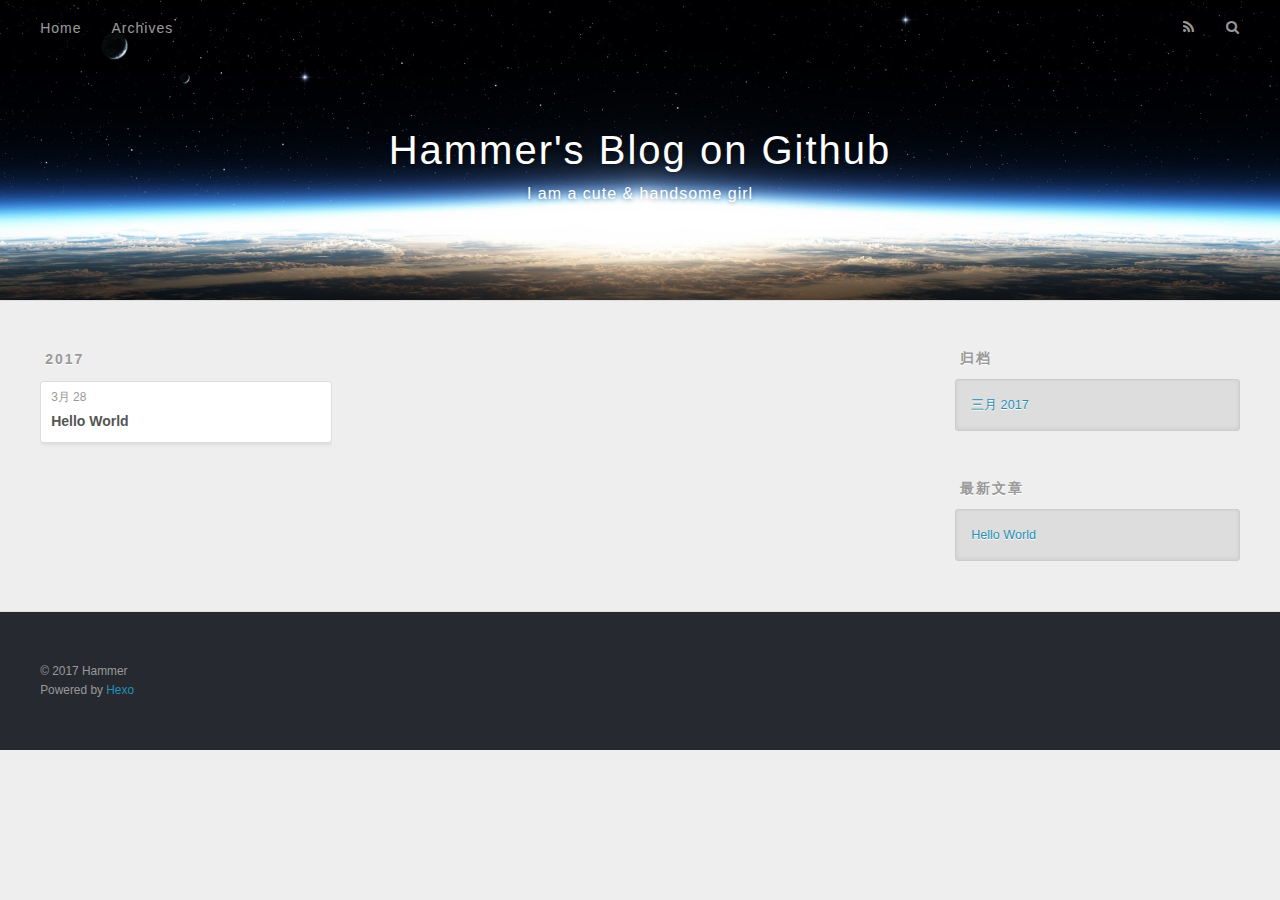
==== archives/index.html @ 6a3fb205 "Site updated: 2017-03-28 16:44:58" ====
<!DOCTYPE html>
<html>
<head>
  <meta charset="utf-8">
  
  <title>归档 | Hammer&#39;s Blog on Github</title>
  <meta name="viewport" content="width=device-width, initial-scale=1, maximum-scale=1">
  <meta property="og:type" content="website">
<meta property="og:title" content="Hammer's Blog on Github">
<meta property="og:url" content="http://yoursite.com/archives/index.html">
<meta property="og:site_name" content="Hammer's Blog on Github">
<meta name="twitter:card" content="summary">
<meta name="twitter:title" content="Hammer's Blog on Github">
  
    <link rel="alternate" href="/atom.xml" title="Hammer&#39;s Blog on Github" type="application/atom+xml">
  
  
    <link rel="icon" href="/favicon.png">
  
  
    <link href="//fonts.googleapis.com/css?family=Source+Code+Pro" rel="stylesheet" type="text/css">
  
  <link rel="stylesheet" href="/css/style.css">
  

</head>

<body>
  <div id="container">
    <div id="wrap">
      <header id="header">
  <div id="banner"></div>
  <div id="header-outer" class="outer">
    <div id="header-title" class="inner">
      <h1 id="logo-wrap">
        <a href="/" id="logo">Hammer&#39;s Blog on Github</a>
      </h1>
      
        <h2 id="subtitle-wrap">
          <a href="/" id="subtitle">I am a cute &amp; handsome girl</a>
        </h2>
      
    </div>
    <div id="header-inner" class="inner">
      <nav id="main-nav">
        <a id="main-nav-toggle" class="nav-icon"></a>
        
          <a class="main-nav-link" href="/">Home</a>
        
          <a class="main-nav-link" href="/archives">Archives</a>
        
      </nav>
      <nav id="sub-nav">
        
          <a id="nav-rss-link" class="nav-icon" href="/atom.xml" title="RSS Feed"></a>
        
        <a id="nav-search-btn" class="nav-icon" title="搜索"></a>
      </nav>
      <div id="search-form-wrap">
        <form action="//google.com/search" method="get" accept-charset="UTF-8" class="search-form"><input type="search" name="q" results="0" class="search-form-input" placeholder="Search"><button type="submit" class="search-form-submit">&#xF002;</button><input type="hidden" name="sitesearch" value="http://yoursite.com"></form>
      </div>
    </div>
  </div>
</header>
      <div class="outer">
        <section id="main">
  
  
    
    
      
      
      <section class="archives-wrap">
        <div class="archive-year-wrap">
          <a href="/archives/2017" class="archive-year">2017</a>
        </div>
        <div class="archives">
    
    <article class="archive-article archive-type-post">
  <div class="archive-article-inner">
    <header class="archive-article-header">
      <a href="/2017/03/28/hello-world/" class="archive-article-date">
  <time datetime="2017-03-28T08:26:00.281Z" itemprop="datePublished">3月 28</time>
</a>
      
  
    <h1 itemprop="name">
      <a class="archive-article-title" href="/2017/03/28/hello-world/">Hello World</a>
    </h1>
  

    </header>
  </div>
</article>
  
  
    </div></section>
  

</section>
        
          <aside id="sidebar">
  
    

  
    

  
    
  
    
  <div class="widget-wrap">
    <h3 class="widget-title">归档</h3>
    <div class="widget">
      <ul class="archive-list"><li class="archive-list-item"><a class="archive-list-link" href="/archives/2017/03/">三月 2017</a></li></ul>
    </div>
  </div>


  
    
  <div class="widget-wrap">
    <h3 class="widget-title">最新文章</h3>
    <div class="widget">
      <ul>
        
          <li>
            <a href="/2017/03/28/hello-world/">Hello World</a>
          </li>
        
      </ul>
    </div>
  </div>

  
</aside>
        
      </div>
      <footer id="footer">
  
  <div class="outer">
    <div id="footer-info" class="inner">
      &copy; 2017 Hammer<br>
      Powered by <a href="http://hexo.io/" target="_blank">Hexo</a>
    </div>
  </div>
</footer>
    </div>
    <nav id="mobile-nav">
  
    <a href="/" class="mobile-nav-link">Home</a>
  
    <a href="/archives" class="mobile-nav-link">Archives</a>
  
</nav>
    

<script src="//ajax.googleapis.com/ajax/libs/jquery/2.0.3/jquery.min.js"></script>


  <link rel="stylesheet" href="/fancybox/jquery.fancybox.css">
  <script src="/fancybox/jquery.fancybox.pack.js"></script>


<script src="/js/script.js"></script>

  </div>
</body>
</html>
---- css/style.css ----
body {
  width: 100%;
}
body:before,
body:after {
  content: "";
  display: table;
}
body:after {
  clear: both;
}
html,
body,
div,
span,
applet,
object,
iframe,
h1,
h2,
h3,
h4,
h5,
h6,
p,
blockquote,
pre,
a,
abbr,
acronym,
address,
big,
cite,
code,
del,
dfn,
em,
img,
ins,
kbd,
q,
s,
samp,
small,
strike,
strong,
sub,
sup,
tt,
var,
dl,
dt,
dd,
ol,
ul,
li,
fieldset,
form,
label,
legend,
table,
caption,
tbody,
tfoot,
thead,
tr,
th,
td {
  margin: 0;
  padding: 0;
  border: 0;
  outline: 0;
  font-weight: inherit;
  font-style: inherit;
  font-family: inherit;
  font-size: 100%;
  vertical-align: baseline;
}
body {
  line-height: 1;
  color: #000;
  background: #fff;
}
ol,
ul {
  list-style: none;
}
table {
  border-collapse: separate;
  border-spacing: 0;
  vertical-align: middle;
}
caption,
th,
td {
  text-align: left;
  font-weight: normal;
  vertical-align: middle;
}
a img {
  border: none;
}
input,
button {
  margin: 0;
  padding: 0;
}
input::-moz-focus-inner,
button::-moz-focus-inner {
  border: 0;
  padding: 0;
}
@font-face {
  font-family: FontAwesome;
  font-style: normal;
  font-weight: normal;
  src: url("fonts/fontawesome-webfont.eot?v=#4.0.3");
  src: url("fonts/fontawesome-webfont.eot?#iefix&v=#4.0.3") format("embedded-opentype"), url("fonts/fontawesome-webfont.woff?v=#4.0.3") format("woff"), url("fonts/fontawesome-webfont.ttf?v=#4.0.3") format("truetype"), url("fonts/fontawesome-webfont.svg#fontawesomeregular?v=#4.0.3") format("svg");
}
html,
body,
#container {
  height: 100%;
}
body {
  background: #eee;
  font: 14px "Helvetica Neue", Helvetica, Arial, sans-serif;
  -webkit-text-size-adjust: 100%;
}
.outer {
  max-width: 1220px;
  margin: 0 auto;
  padding: 0 20px;
}
.outer:before,
.outer:after {
  content: "";
  display: table;
}
.outer:after {
  clear: both;
}
.inner {
  display: inline;
  float: left;
  width: 98.33333333333333%;
  margin: 0 0.833333333333333%;
}
.left,
.alignleft {
  float: left;
}
.right,
.alignright {
  float: right;
}
.clear {
  clear: both;
}
#container {
  position: relative;
}
.mobile-nav-on {
  overflow: hidden;
}
#wrap {
  height: 100%;
  width: 100%;
  position: absolute;
  top: 0;
  left: 0;
  -webkit-transition: 0.2s ease-out;
  -moz-transition: 0.2s ease-out;
  -ms-transition: 0.2s ease-out;
  transition: 0.2s ease-out;
  z-index: 1;
  background: #eee;
}
.mobile-nav-on #wrap {
  left: 280px;
}
@media screen and (min-width: 768px) {
  #main {
    display: inline;
    float: left;
    width: 73.33333333333333%;
    margin: 0 0.833333333333333%;
  }
}
.article-date,
.article-category-link,
.archive-year,
.widget-title {
  text-decoration: none;
  text-transform: uppercase;
  letter-spacing: 2px;
  color: #999;
  margin-bottom: 1em;
  margin-left: 5px;
  line-height: 1em;
  text-shadow: 0 1px #fff;
  font-weight: bold;
}
.article-inner,
.archive-article-inner {
  background: #fff;
  -webkit-box-shadow: 1px 2px 3px #ddd;
  box-shadow: 1px 2px 3px #ddd;
  border: 1px solid #ddd;
  border-radius: 3px;
}
.article-entry h1,
.widget h1 {
  font-size: 2em;
}
.article-entry h2,
.widget h2 {
  font-size: 1.5em;
}
.article-entry h3,
.widget h3 {
  font-size: 1.3em;
}
.article-entry h4,
.widget h4 {
  font-size: 1.2em;
}
.article-entry h5,
.widget h5 {
  font-size: 1em;
}
.article-entry h6,
.widget h6 {
  font-size: 1em;
  color: #999;
}
.article-entry hr,
.widget hr {
  border: 1px dashed #ddd;
}
.article-entry strong,
.widget strong {
  font-weight: bold;
}
.article-entry em,
.widget em,
.article-entry cite,
.widget cite {
  font-style: italic;
}
.article-entry sup,
.widget sup,
.article-entry sub,
.widget sub {
  font-size: 0.75em;
  line-height: 0;
  position: relative;
  vertical-align: baseline;
}
.article-entry sup,
.widget sup {
  top: -0.5em;
}
.article-entry sub,
.widget sub {
  bottom: -0.2em;
}
.article-entry small,
.widget small {
  font-size: 0.85em;
}
.article-entry acronym,
.widget acronym,
.article-entry abbr,
.widget abbr {
  border-bottom: 1px dotted;
}
.article-entry ul,
.widget ul,
.article-entry ol,
.widget ol,
.article-entry dl,
.widget dl {
  margin: 0 20px;
  line-height: 1.6em;
}
.article-entry ul ul,
.widget ul ul,
.article-entry ol ul,
.widget ol ul,
.article-entry ul ol,
.widget ul ol,
.article-entry ol ol,
.widget ol ol {
  margin-top: 0;
  margin-bottom: 0;
}
.article-entry ul,
.widget ul {
  list-style: disc;
}
.article-entry ol,
.widget ol {
  list-style: decimal;
}
.article-entry dt,
.widget dt {
  font-weight: bold;
}
#header {
  height: 300px;
  position: relative;
  border-bottom: 1px solid #ddd;
}
#header:before,
#header:after {
  content: "";
  position: absolute;
  left: 0;
  right: 0;
  height: 40px;
}
#header:before {
  top: 0;
  background: -webkit-linear-gradient(rgba(0,0,0,0.2), transparent);
  background: -moz-linear-gradient(rgba(0,0,0,0.2), transparent);
  background: -ms-linear-gradient(rgba(0,0,0,0.2), transparent);
  background: linear-gradient(rgba(0,0,0,0.2), transparent);
}
#header:after {
  bottom: 0;
  background: -webkit-linear-gradient(transparent, rgba(0,0,0,0.2));
  background: -moz-linear-gradient(transparent, rgba(0,0,0,0.2));
  background: -ms-linear-gradient(transparent, rgba(0,0,0,0.2));
  background: linear-gradient(transparent, rgba(0,0,0,0.2));
}
#header-outer {
  height: 100%;
  position: relative;
}
#header-inner {
  position: relative;
  overflow: hidden;
}
#banner {
  position: absolute;
  top: 0;
  left: 0;
  width: 100%;
  height: 100%;
  background: url("images/banner.jpg") center #000;
  -webkit-background-size: cover;
  -moz-background-size: cover;
  background-size: cover;
  z-index: -1;
}
#header-title {
  text-align: center;
  height: 40px;
  position: absolute;
  top: 50%;
  left: 0;
  margin-top: -20px;
}
#logo,
#subtitle {
  text-decoration: none;
  color: #fff;
  font-weight: 300;
  text-shadow: 0 1px 4px rgba(0,0,0,0.3);
}
#logo {
  font-size: 40px;
  line-height: 40px;
  letter-spacing: 2px;
}
#subtitle {
  font-size: 16px;
  line-height: 16px;
  letter-spacing: 1px;
}
#subtitle-wrap {
  margin-top: 16px;
}
#main-nav {
  float: left;
  margin-left: -15px;
}
.nav-icon,
.main-nav-link {
  float: left;
  color: #fff;
  opacity: 0.6;
  text-decoration: none;
  text-shadow: 0 1px rgba(0,0,0,0.2);
  -webkit-transition: opacity 0.2s;
  -moz-transition: opacity 0.2s;
  -ms-transition: opacity 0.2s;
  transition: opacity 0.2s;
  display: block;
  padding: 20px 15px;
}
.nav-icon:hover,
.main-nav-link:hover {
  opacity: 1;
}
.nav-icon {
  font-family: FontAwesome;
  text-align: center;
  font-size: 14px;
  width: 14px;
  height: 14px;
  padding: 20px 15px;
  position: relative;
  cursor: pointer;
}
.main-nav-link {
  font-weight: 300;
  letter-spacing: 1px;
}
@media screen and (max-width: 479px) {
  .main-nav-link {
    display: none;
  }
}
#main-nav-toggle {
  display: none;
}
#main-nav-toggle:before {
  content: "\f0c9";
}
@media screen and (max-width: 479px) {
  #main-nav-toggle {
    display: block;
  }
}
#sub-nav {
  float: right;
  margin-right: -15px;
}
#nav-rss-link:before {
  content: "\f09e";
}
#nav-search-btn:before {
  content: "\f002";
}
#search-form-wrap {
  position: absolute;
  top: 15px;
  width: 150px;
  height: 30px;
  right: -150px;
  opacity: 0;
  -webkit-transition: 0.2s ease-out;
  -moz-transition: 0.2s ease-out;
  -ms-transition: 0.2s ease-out;
  transition: 0.2s ease-out;
}
#search-form-wrap.on {
  opacity: 1;
  right: 0;
}
@media screen and (max-width: 479px) {
  #search-form-wrap {
    width: 100%;
    right: -100%;
  }
}
.search-form {
  position: absolute;
  top: 0;
  left: 0;
  right: 0;
  background: #fff;
  padding: 5px 15px;
  border-radius: 15px;
  -webkit-box-shadow: 0 0 10px rgba(0,0,0,0.3);
  box-shadow: 0 0 10px rgba(0,0,0,0.3);
}
.search-form-input {
  border: none;
  background: none;
  color: #555;
  width: 100%;
  font: 13px "Helvetica Neue", Helvetica, Arial, sans-serif;
  outline: none;
}
.search-form-input::-webkit-search-results-decoration,
.search-form-input::-webkit-search-cancel-button {
  -webkit-appearance: none;
}
.search-form-submit {
  position: absolute;
  top: 50%;
  right: 10px;
  margin-top: -7px;
  font: 13px FontAwesome;
  border: none;
  background: none;
  color: #bbb;
  cursor: pointer;
}
.search-form-submit:hover,
.search-form-submit:focus {
  color: #777;
}
.article {
  margin: 50px 0;
}
.article-inner {
  overflow: hidden;
}
.article-meta:before,
.article-meta:after {
  content: "";
  display: table;
}
.article-meta:after {
  clear: both;
}
.article-date {
  float: left;
}
.article-category {
  float: left;
  line-height: 1em;
  color: #ccc;
  text-shadow: 0 1px #fff;
  margin-left: 8px;
}
.article-category:before {
  content: "\2022";
}
.article-category-link {
  margin: 0 12px 1em;
}
.article-header {
  padding: 20px 20px 0;
}
.article-title {
  text-decoration: none;
  font-size: 2em;
  font-weight: bold;
  color: #555;
  line-height: 1.1em;
  -webkit-transition: color 0.2s;
  -moz-transition: color 0.2s;
  -ms-transition: color 0.2s;
  transition: color 0.2s;
}
a.article-title:hover {
  color: #258fb8;
}
.article-entry {
  color: #555;
  padding: 0 20px;
}
.article-entry:before,
.article-entry:after {
  content: "";
  display: table;
}
.article-entry:after {
  clear: both;
}
.article-entry p,
.article-entry table {
  line-height: 1.6em;
  margin: 1.6em 0;
}
.article-entry h1,
.article-entry h2,
.article-entry h3,
.article-entry h4,
.article-entry h5,
.article-entry h6 {
  font-weight: bold;
}
.article-entry h1,
.article-entry h2,
.article-entry h3,
.article-entry h4,
.article-entry h5,
.article-entry h6 {
  line-height: 1.1em;
  margin: 1.1em 0;
}
.article-entry a {
  color: #258fb8;
  text-decoration: none;
}
.article-entry a:hover {
  text-decoration: underline;
}
.article-entry ul,
.article-entry ol,
.article-entry dl {
  margin-top: 1.6em;
  margin-bottom: 1.6em;
}
.article-entry img,
.article-entry video {
  max-width: 100%;
  height: auto;
  display: block;
  margin: auto;
}
.article-entry iframe {
  border: none;
}
.article-entry table {
  width: 100%;
  border-collapse: collapse;
  border-spacing: 0;
}
.article-entry th {
  font-weight: bold;
  border-bottom: 3px solid #ddd;
  padding-bottom: 0.5em;
}
.article-entry td {
  border-bottom: 1px solid #ddd;
  padding: 10px 0;
}
.article-entry blockquote {
  font-family: Georgia, "Times New Roman", serif;
  font-size: 1.4em;
  margin: 1.6em 20px;
  text-align: center;
}
.article-entry blockquote footer {
  font-size: 14px;
  margin: 1.6em 0;
  font-family: "Helvetica Neue", Helvetica, Arial, sans-serif;
}
.article-entry blockquote footer cite:before {
  content: "—";
  padding: 0 0.5em;
}
.article-entry .pullquote {
  text-align: left;
  width: 45%;
  margin: 0;
}
.article-entry .pullquote.left {
  margin-left: 0.5em;
  margin-right: 1em;
}
.article-entry .pullquote.right {
  margin-right: 0.5em;
  margin-left: 1em;
}
.article-entry .caption {
  color: #999;
  display: block;
  font-size: 0.9em;
  margin-top: 0.5em;
  position: relative;
  text-align: center;
}
.article-entry .video-container {
  position: relative;
  padding-top: 56.25%;
  height: 0;
  overflow: hidden;
}
.article-entry .video-container iframe,
.article-entry .video-container object,
.article-entry .video-container embed {
  position: absolute;
  top: 0;
  left: 0;
  width: 100%;
  height: 100%;
  margin-top: 0;
}
.article-more-link a {
  display: inline-block;
  line-height: 1em;
  padding: 6px 15px;
  border-radius: 15px;
  background: #eee;
  color: #999;
  text-shadow: 0 1px #fff;
  text-decoration: none;
}
.article-more-link a:hover {
  background: #258fb8;
  color: #fff;
  text-decoration: none;
  text-shadow: 0 1px #1e7293;
}
.article-footer {
  font-size: 0.85em;
  line-height: 1.6em;
  border-top: 1px solid #ddd;
  padding-top: 1.6em;
  margin: 0 20px 20px;
}
.article-footer:before,
.article-footer:after {
  content: "";
  display: table;
}
.article-footer:after {
  clear: both;
}
.article-footer a {
  color: #999;
  text-decoration: none;
}
.article-footer a:hover {
  color: #555;
}
.article-tag-list-item {
  float: left;
  margin-right: 10px;
}
.article-tag-list-link:before {
  content: "#";
}
.article-comment-link {
  float: right;
}
.article-comment-link:before {
  content: "\f075";
  font-family: FontAwesome;
  padding-right: 8px;
}
.article-share-link {
  cursor: pointer;
  float: right;
  margin-left: 20px;
}
.article-share-link:before {
  content: "\f064";
  font-family: FontAwesome;
  padding-right: 6px;
}
#article-nav {
  position: relative;
}
#article-nav:before,
#article-nav:after {
  content: "";
  display: table;
}
#article-nav:after {
  clear: both;
}
@media screen and (min-width: 768px) {
  #article-nav {
    margin: 50px 0;
  }
  #article-nav:before {
    width: 8px;
    height: 8px;
    position: absolute;
    top: 50%;
    left: 50%;
    margin-top: -4px;
    margin-left: -4px;
    content: "";
    border-radius: 50%;
    background: #ddd;
    -webkit-box-shadow: 0 1px 2px #fff;
    box-shadow: 0 1px 2px #fff;
  }
}
.article-nav-link-wrap {
  text-decoration: none;
  text-shadow: 0 1px #fff;
  color: #999;
  -webkit-box-sizing: border-box;
  -moz-box-sizing: border-box;
  box-sizing: border-box;
  margin-top: 50px;
  text-align: center;
  display: block;
}
.article-nav-link-wrap:hover {
  color: #555;
}
@media screen and (min-width: 768px) {
  .article-nav-link-wrap {
    width: 50%;
    margin-top: 0;
  }
}
@media screen and (min-width: 768px) {
  #article-nav-newer {
    float: left;
    text-align: right;
    padding-right: 20px;
  }
}
@media screen and (min-width: 768px) {
  #article-nav-older {
    float: right;
    text-align: left;
    padding-left: 20px;
  }
}
.article-nav-caption {
  text-transform: uppercase;
  letter-spacing: 2px;
  color: #ddd;
  line-height: 1em;
  font-weight: bold;
}
#article-nav-newer .article-nav-caption {
  margin-right: -2px;
}
.article-nav-title {
  font-size: 0.85em;
  line-height: 1.6em;
  margin-top: 0.5em;
}
.article-share-box {
  position: absolute;
  display: none;
  background: #fff;
  -webkit-box-shadow: 1px 2px 10px rgba(0,0,0,0.2);
  box-shadow: 1px 2px 10px rgba(0,0,0,0.2);
  border-radius: 3px;
  margin-left: -145px;
  overflow: hidden;
  z-index: 1;
}
.article-share-box.on {
  display: block;
}
.article-share-input {
  width: 100%;
  background: none;
  -webkit-box-sizing: border-box;
  -moz-box-sizing: border-box;
  box-sizing: border-box;
  font: 14px "Helvetica Neue", Helvetica, Arial, sans-serif;
  padding: 0 15px;
  color: #555;
  outline: none;
  border: 1px solid #ddd;
  border-radius: 3px 3px 0 0;
  height: 36px;
  line-height: 36px;
}
.article-share-links {
  background: #eee;
}
.article-share-links:before,
.article-share-links:after {
  content: "";
  display: table;
}
.article-share-links:after {
  clear: both;
}
.article-share-twitter,
.article-share-facebook,
.article-share-pinterest,
.article-share-google {
  width: 50px;
  height: 36px;
  display: block;
  float: left;
  position: relative;
  color: #999;
  text-shadow: 0 1px #fff;
}
.article-share-twitter:before,
.article-share-facebook:before,
.article-share-pinterest:before,
.article-share-google:before {
  font-size: 20px;
  font-family: FontAwesome;
  width: 20px;
  height: 20px;
  position: absolute;
  top: 50%;
  left: 50%;
  margin-top: -10px;
  margin-left: -10px;
  text-align: center;
}
.article-share-twitter:hover,
.article-share-facebook:hover,
.article-share-pinterest:hover,
.article-share-google:hover {
  color: #fff;
}
.article-share-twitter:before {
  content: "\f099";
}
.article-share-twitter:hover {
  background: #00aced;
  text-shadow: 0 1px #008abe;
}
.article-share-facebook:before {
  content: "\f09a";
}
.article-share-facebook:hover {
  background: #3b5998;
  text-shadow: 0 1px #2f477a;
}
.article-share-pinterest:before {
  content: "\f0d2";
}
.article-share-pinterest:hover {
  background: #cb2027;
  text-shadow: 0 1px #a21a1f;
}
.article-share-google:before {
  content: "\f0d5";
}
.article-share-google:hover {
  background: #dd4b39;
  text-shadow: 0 1px #be3221;
}
.article-gallery {
  background: #000;
  position: relative;
}
.article-gallery-photos {
  position: relative;
  overflow: hidden;
}
.article-gallery-img {
  display: none;
  max-width: 100%;
}
.article-gallery-img:first-child {
  display: block;
}
.article-gallery-img.loaded {
  position: absolute;
  display: block;
}
.article-gallery-img img {
  display: block;
  max-width: 100%;
  margin: 0 auto;
}
#comments {
  background: #fff;
  -webkit-box-shadow: 1px 2px 3px #ddd;
  box-shadow: 1px 2px 3px #ddd;
  padding: 20px;
  border: 1px solid #ddd;
  border-radius: 3px;
  margin: 50px 0;
}
#comments a {
  color: #258fb8;
}
.archives-wrap {
  margin: 50px 0;
}
.archives:before,
.archives:after {
  content: "";
  display: table;
}
.archives:after {
  clear: both;
}
.archive-year-wrap {
  margin-bottom: 1em;
}
.archives {
  -webkit-column-gap: 10px;
  -moz-column-gap: 10px;
  column-gap: 10px;
}
@media screen and (min-width: 480px) and (max-width: 767px) {
  .archives {
    -webkit-column-count: 2;
    -moz-column-count: 2;
    column-count: 2;
  }
}
@media screen and (min-width: 768px) {
  .archives {
    -webkit-column-count: 3;
    -moz-column-count: 3;
    column-count: 3;
  }
}
.archive-article {
  -webkit-column-break-inside: avoid;
  page-break-inside: avoid;
  overflow: hidden;
  break-inside: avoid-column;
}
.archive-article-inner {
  padding: 10px;
  margin-bottom: 15px;
}
.archive-article-title {
  text-decoration: none;
  font-weight: bold;
  color: #555;
  -webkit-transition: color 0.2s;
  -moz-transition: color 0.2s;
  -ms-transition: color 0.2s;
  transition: color 0.2s;
  line-height: 1.6em;
}
.archive-article-title:hover {
  color: #258fb8;
}
.archive-article-footer {
  margin-top: 1em;
}
.archive-article-date {
  color: #999;
  text-decoration: none;
  font-size: 0.85em;
  line-height: 1em;
  margin-bottom: 0.5em;
  display: block;
}
#page-nav {
  margin: 50px auto;
  background: #fff;
  -webkit-box-shadow: 1px 2px 3px #ddd;
  box-shadow: 1px 2px 3px #ddd;
  border: 1px solid #ddd;
  border-radius: 3px;
  text-align: center;
  color: #999;
  overflow: hidden;
}
#page-nav:before,
#page-nav:after {
  content: "";
  display: table;
}
#page-nav:after {
  clear: both;
}
#page-nav a,
#page-nav span {
  padding: 10px 20px;
  line-height: 1;
  height: 2ex;
}
#page-nav a {
  color: #999;
  text-decoration: none;
}
#page-nav a:hover {
  background: #999;
  color: #fff;
}
#page-nav .prev {
  float: left;
}
#page-nav .next {
  float: right;
}
#page-nav .page-number {
  display: inline-block;
}
@media screen and (max-width: 479px) {
  #page-nav .page-number {
    display: none;
  }
}
#page-nav .current {
  color: #555;
  font-weight: bold;
}
#page-nav .space {
  color: #ddd;
}
#footer {
  background: #262a30;
  padding: 50px 0;
  border-top: 1px solid #ddd;
  color: #999;
}
#footer a {
  color: #258fb8;
  text-decoration: none;
}
#footer a:hover {
  text-decoration: underline;
}
#footer-info {
  line-height: 1.6em;
  font-size: 0.85em;
}
.article-entry pre,
.article-entry .highlight {
  background: #2d2d2d;
  margin: 0 -20px;
  padding: 15px 20px;
  border-style: solid;
  border-color: #ddd;
  border-width: 1px 0;
  overflow: auto;
  color: #ccc;
  line-height: 22.400000000000002px;
}
.article-entry .highlight .gutter pre,
.article-entry .gist .gist-file .gist-data .line-numbers {
  color: #666;
  font-size: 0.85em;
}
.article-entry pre,
.article-entry code {
  font-family: "Source Code Pro", Consolas, Monaco, Menlo, Consolas, monospace;
}
.article-entry code {
  background: #eee;
  text-shadow: 0 1px #fff;
  padding: 0 0.3em;
}
.article-entry pre code {
  background: none;
  text-shadow: none;
  padding: 0;
}
.article-entry .highlight pre {
  border: none;
  margin: 0;
  padding: 0;
}
.article-entry .highlight table {
  margin: 0;
  width: auto;
}
.article-entry .highlight td {
  border: none;
  padding: 0;
}
.article-entry .highlight figcaption {
  font-size: 0.85em;
  color: #999;
  line-height: 1em;
  margin-bottom: 1em;
}
.article-entry .highlight figcaption:before,
.article-entry .highlight figcaption:after {
  content: "";
  display: table;
}
.article-entry .highlight figcaption:after {
  clear: both;
}
.article-entry .highlight figcaption a {
  float: right;
}
.article-entry .highlight .gutter pre {
  text-align: right;
  padding-right: 20px;
}
.article-entry .highlight .line {
  height: 22.400000000000002px;
}
.article-entry .highlight .line.marked {
  background: #515151;
}
.article-entry .gist {
  margin: 0 -20px;
  border-style: solid;
  border-color: #ddd;
  border-width: 1px 0;
  background: #2d2d2d;
  padding: 15px 20px 15px 0;
}
.article-entry .gist .gist-file {
  border: none;
  font-family: "Source Code Pro", Consolas, Monaco, Menlo, Consolas, monospace;
  margin: 0;
}
.article-entry .gist .gist-file .gist-data {
  background: none;
  border: none;
}
.article-entry .gist .gist-file .gist-data .line-numbers {
  background: none;
  border: none;
  padding: 0 20px 0 0;
}
.article-entry .gist .gist-file .gist-data .line-data {
  padding: 0 !important;
}
.article-entry .gist .gist-file .highlight {
  margin: 0;
  padding: 0;
  border: none;
}
.article-entry .gist .gist-file .gist-meta {
  background: #2d2d2d;
  color: #999;
  font: 0.85em "Helvetica Neue", Helvetica, Arial, sans-serif;
  text-shadow: 0 0;
  padding: 0;
  margin-top: 1em;
  margin-left: 20px;
}
.article-entry .gist .gist-file .gist-meta a {
  color: #258fb8;
  font-weight: normal;
}
.article-entry .gist .gist-file .gist-meta a:hover {
  text-decoration: underline;
}
pre .comment,
pre .title {
  color: #999;
}
pre .variable,
pre .attribute,
pre .tag,
pre .regexp,
pre .ruby .constant,
pre .xml .tag .title,
pre .xml .pi,
pre .xml .doctype,
pre .html .doctype,
pre .css .id,
pre .css .class,
pre .css .pseudo {
  color: #f2777a;
}
pre .number,
pre .preprocessor,
pre .built_in,
pre .literal,
pre .params,
pre .constant {
  color: #f99157;
}
pre .class,
pre .ruby .class .title,
pre .css .rules .attribute {
  color: #9c9;
}
pre .string,
pre .value,
pre .inheritance,
pre .header,
pre .ruby .symbol,
pre .xml .cdata {
  color: #9c9;
}
pre .css .hexcolor {
  color: #6cc;
}
pre .function,
pre .python .decorator,
pre .python .title,
pre .ruby .function .title,
pre .ruby .title .keyword,
pre .perl .sub,
pre .javascript .title,
pre .coffeescript .title {
  color: #69c;
}
pre .keyword,
pre .javascript .function {
  color: #c9c;
}
@media screen and (max-width: 479px) {
  #mobile-nav {
    position: absolute;
    top: 0;
    left: 0;
    width: 280px;
    height: 100%;
    background: #191919;
    border-right: 1px solid #fff;
  }
}
@media screen and (max-width: 479px) {
  .mobile-nav-link {
    display: block;
    color: #999;
    text-decoration: none;
    padding: 15px 20px;
    font-weight: bold;
  }
  .mobile-nav-link:hover {
    color: #fff;
  }
}
@media screen and (min-width: 768px) {
  #sidebar {
    display: inline;
    float: left;
    width: 23.333333333333332%;
    margin: 0 0.833333333333333%;
  }
}
.widget-wrap {
  margin: 50px 0;
}
.widget {
  color: #777;
  text-shadow: 0 1px #fff;
  background: #ddd;
  -webkit-box-shadow: 0 -1px 4px #ccc inset;
  box-shadow: 0 -1px 4px #ccc inset;
  border: 1px solid #ccc;
  padding: 15px;
  border-radius: 3px;
}
.widget a {
  color: #258fb8;
  text-decoration: none;
}
.widget a:hover {
  text-decoration: underline;
}
.widget ul ul,
.widget ol ul,
.widget dl ul,
.widget ul ol,
.widget ol ol,
.widget dl ol,
.widget ul dl,
.widget ol dl,
.widget dl dl {
  margin-left: 15px;
  list-style: disc;
}
.widget {
  line-height: 1.6em;
  word-wrap: break-word;
  font-size: 0.9em;
}
.widget ul,
.widget ol {
  list-style: none;
  margin: 0;
}
.widget ul ul,
.widget ol ul,
.widget ul ol,
.widget ol ol {
  margin: 0 20px;
}
.widget ul ul,
.widget ol ul {
  list-style: disc;
}
.widget ul ol,
.widget ol ol {
  list-style: decimal;
}
.category-list-count,
.tag-list-count,
.archive-list-count {
  padding-left: 5px;
  color: #999;
  font-size: 0.85em;
}
.category-list-count:before,
.tag-list-count:before,
.archive-list-count:before {
  content: "(";
}
.category-list-count:after,
.tag-list-count:after,
.archive-list-count:after {
  content: ")";
}
.tagcloud a {
  margin-right: 5px;
  display: inline-block;
}
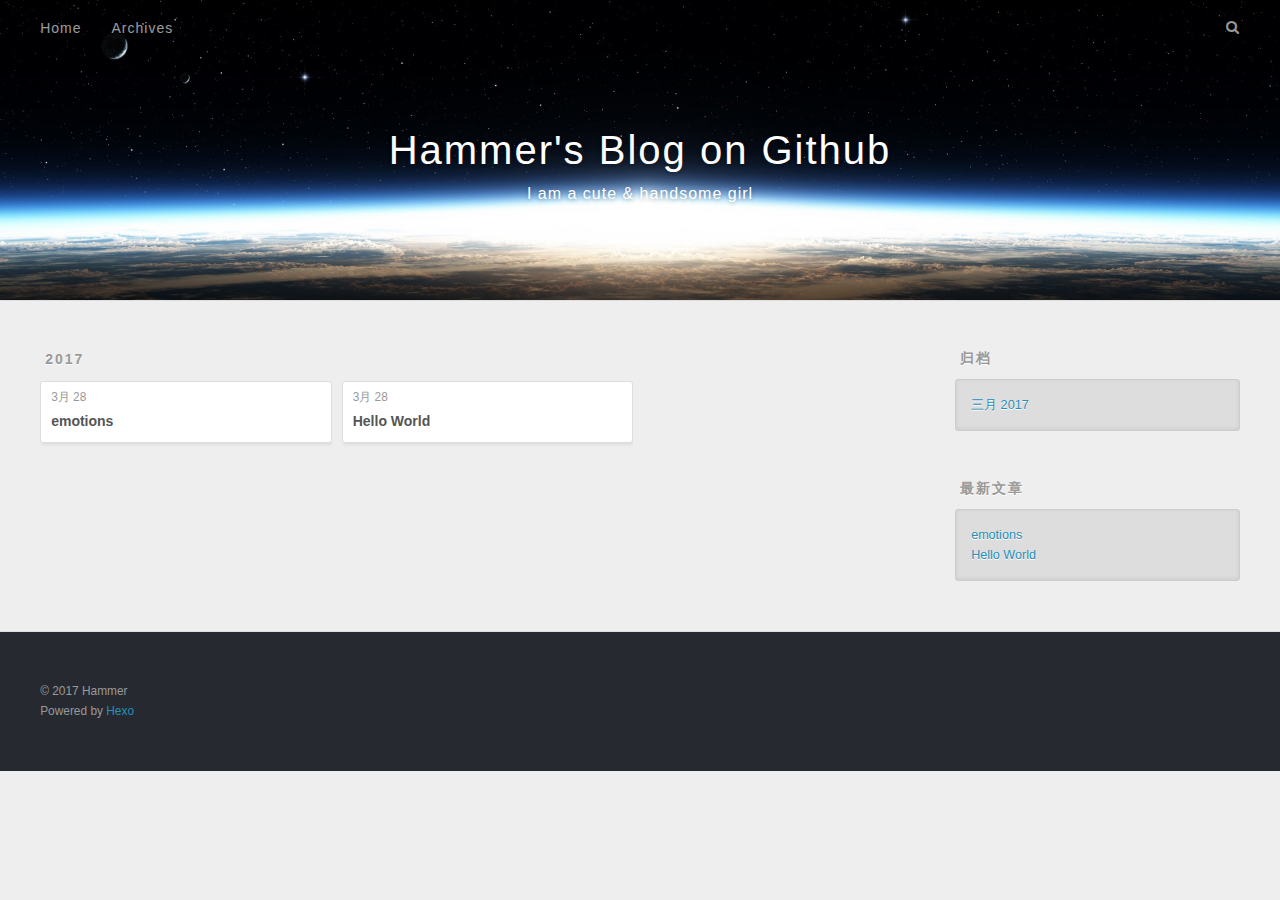
==== commit b2246bcf: "Site updated: 2017-03-30 11:23:09" ====
--- a/archives/index.html
+++ b/archives/index.html
@@ -11,8 +11,6 @@
 <meta property="og:site_name" content="Hammer's Blog on Github">
 <meta name="twitter:card" content="summary">
 <meta name="twitter:title" content="Hammer's Blog on Github">
-  
-    <link rel="alternate" href="/atom.xml" title="Hammer&#39;s Blog on Github" type="application/atom+xml">
   
   
     <link rel="icon" href="/favicon.png">
@@ -52,8 +50,6 @@
       </nav>
       <nav id="sub-nav">
         
-          <a id="nav-rss-link" class="nav-icon" href="/atom.xml" title="RSS Feed"></a>
-        
         <a id="nav-search-btn" class="nav-icon" title="搜索"></a>
       </nav>
       <div id="search-form-wrap">
@@ -75,6 +71,25 @@
           <a href="/archives/2017" class="archive-year">2017</a>
         </div>
         <div class="archives">
+    
+    <article class="archive-article archive-type-post">
+  <div class="archive-article-inner">
+    <header class="archive-article-header">
+      <a href="/2017/03/28/emotions/" class="archive-article-date">
+  <time datetime="2017-03-28T08:47:50.000Z" itemprop="datePublished">3月 28</time>
+</a>
+      
+  
+    <h1 itemprop="name">
+      <a class="archive-article-title" href="/2017/03/28/emotions/">emotions</a>
+    </h1>
+  
+
+    </header>
+  </div>
+</article>
+  
+    
     
     <article class="archive-article archive-type-post">
   <div class="archive-article-inner">
@@ -126,6 +141,10 @@
       <ul>
         
           <li>
+            <a href="/2017/03/28/emotions/">emotions</a>
+          </li>
+        
+          <li>
             <a href="/2017/03/28/hello-world/">Hello World</a>
           </li>
         
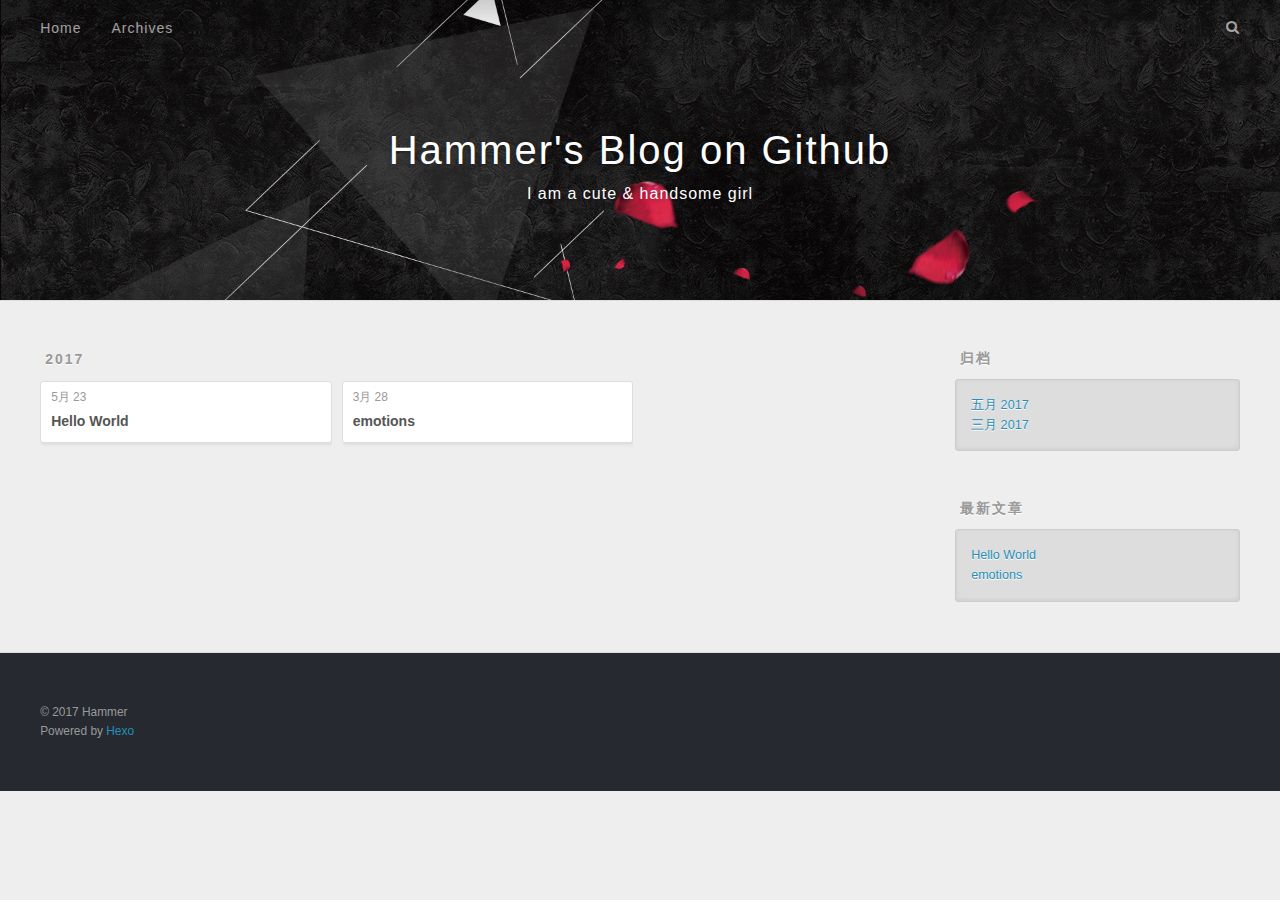
==== commit 21eaceb1: "Site updated: 2017-05-23 15:53:29" ====
--- a/archives/index.html
+++ b/archives/index.html
@@ -6,11 +6,11 @@
   <title>归档 | Hammer&#39;s Blog on Github</title>
   <meta name="viewport" content="width=device-width, initial-scale=1, maximum-scale=1">
   <meta property="og:type" content="website">
-<meta property="og:title" content="Hammer's Blog on Github">
+<meta property="og:title" content="Hammer&#39;s Blog on Github">
 <meta property="og:url" content="http://yoursite.com/archives/index.html">
-<meta property="og:site_name" content="Hammer's Blog on Github">
+<meta property="og:site_name" content="Hammer&#39;s Blog on Github">
 <meta name="twitter:card" content="summary">
-<meta name="twitter:title" content="Hammer's Blog on Github">
+<meta name="twitter:title" content="Hammer&#39;s Blog on Github">
   
   
     <link rel="icon" href="/favicon.png">
@@ -53,7 +53,7 @@
         <a id="nav-search-btn" class="nav-icon" title="搜索"></a>
       </nav>
       <div id="search-form-wrap">
-        <form action="//google.com/search" method="get" accept-charset="UTF-8" class="search-form"><input type="search" name="q" results="0" class="search-form-input" placeholder="Search"><button type="submit" class="search-form-submit">&#xF002;</button><input type="hidden" name="sitesearch" value="http://yoursite.com"></form>
+        <form action="//google.com/search" method="get" accept-charset="UTF-8" class="search-form"><input type="search" name="q" class="search-form-input" placeholder="Search"><button type="submit" class="search-form-submit">&#xF002;</button><input type="hidden" name="sitesearch" value="http://yoursite.com"></form>
       </div>
     </div>
   </div>
@@ -75,13 +75,13 @@
     <article class="archive-article archive-type-post">
   <div class="archive-article-inner">
     <header class="archive-article-header">
-      <a href="/2017/03/28/emotions/" class="archive-article-date">
-  <time datetime="2017-03-28T08:47:50.000Z" itemprop="datePublished">3月 28</time>
+      <a href="/2017/05/23/hello-world/" class="archive-article-date">
+  <time datetime="2017-05-23T07:39:12.102Z" itemprop="datePublished">5月 23</time>
 </a>
       
   
     <h1 itemprop="name">
-      <a class="archive-article-title" href="/2017/03/28/emotions/">emotions</a>
+      <a class="archive-article-title" href="/2017/05/23/hello-world/">Hello World</a>
     </h1>
   
 
@@ -94,13 +94,13 @@
     <article class="archive-article archive-type-post">
   <div class="archive-article-inner">
     <header class="archive-article-header">
-      <a href="/2017/03/28/hello-world/" class="archive-article-date">
-  <time datetime="2017-03-28T08:26:00.281Z" itemprop="datePublished">3月 28</time>
+      <a href="/2017/03/28/emotions/" class="archive-article-date">
+  <time datetime="2017-03-28T08:47:50.000Z" itemprop="datePublished">3月 28</time>
 </a>
       
   
     <h1 itemprop="name">
-      <a class="archive-article-title" href="/2017/03/28/hello-world/">Hello World</a>
+      <a class="archive-article-title" href="/2017/03/28/emotions/">emotions</a>
     </h1>
   
 
@@ -128,7 +128,7 @@
   <div class="widget-wrap">
     <h3 class="widget-title">归档</h3>
     <div class="widget">
-      <ul class="archive-list"><li class="archive-list-item"><a class="archive-list-link" href="/archives/2017/03/">三月 2017</a></li></ul>
+      <ul class="archive-list"><li class="archive-list-item"><a class="archive-list-link" href="/archives/2017/05/">五月 2017</a></li><li class="archive-list-item"><a class="archive-list-link" href="/archives/2017/03/">三月 2017</a></li></ul>
     </div>
   </div>
 
@@ -141,11 +141,11 @@
       <ul>
         
           <li>
-            <a href="/2017/03/28/emotions/">emotions</a>
+            <a href="/2017/05/23/hello-world/">Hello World</a>
           </li>
         
           <li>
-            <a href="/2017/03/28/hello-world/">Hello World</a>
+            <a href="/2017/03/28/emotions/">emotions</a>
           </li>
         
       </ul>
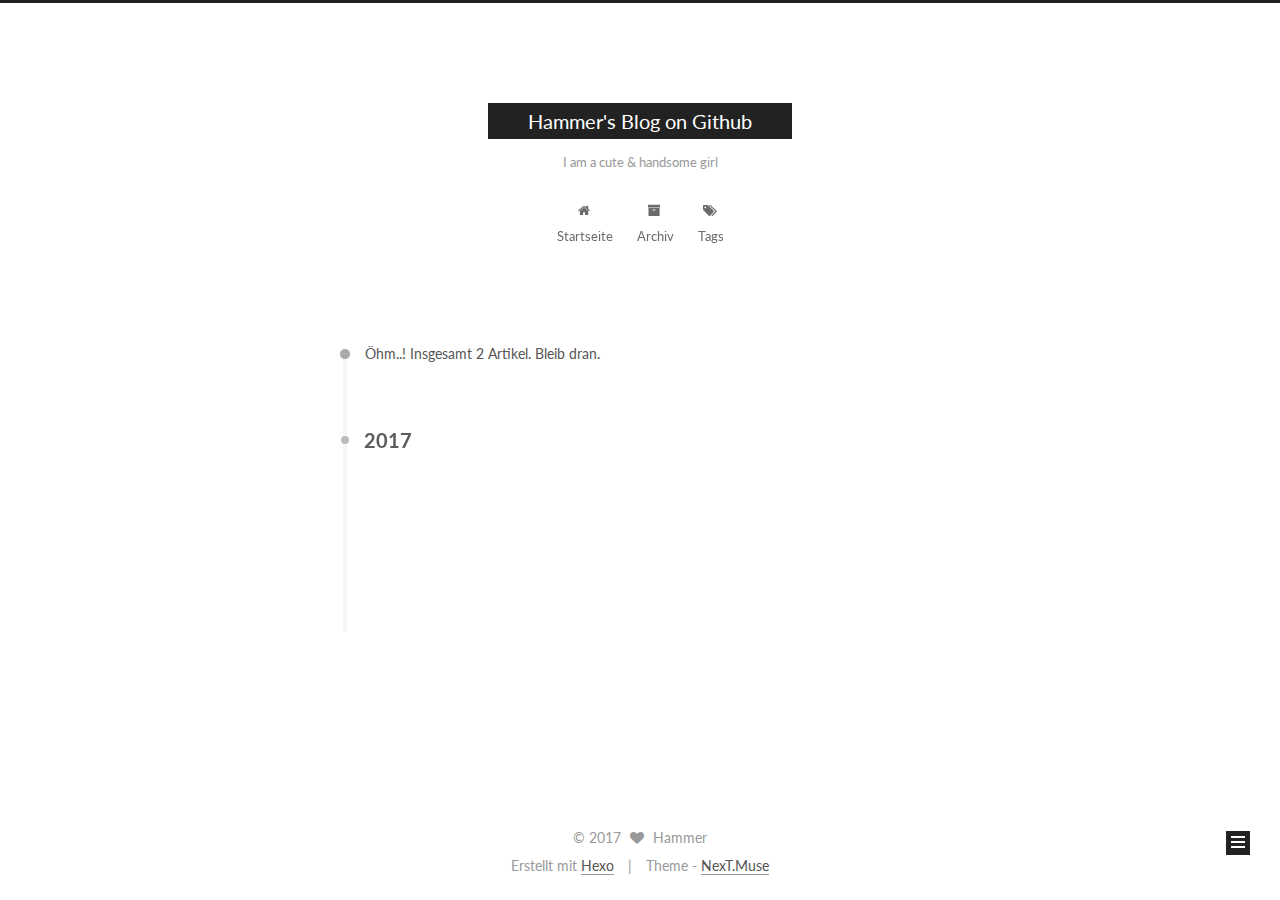
==== commit f1b6b361: "Site updated: 2017-05-23 16:06:15" ====
--- a/archives/index.html
+++ b/archives/index.html
@@ -1,189 +1,575 @@
-<!DOCTYPE html>
-<html>
+<!doctype html>
+
+
+
+  
+
+
+<html class="theme-next muse use-motion" lang="zh-CN">
 <head>
-  <meta charset="utf-8">
-  
-  <title>归档 | Hammer&#39;s Blog on Github</title>
-  <meta name="viewport" content="width=device-width, initial-scale=1, maximum-scale=1">
-  <meta property="og:type" content="website">
+  <meta charset="UTF-8"/>
+<meta http-equiv="X-UA-Compatible" content="IE=edge" />
+<meta name="viewport" content="width=device-width, initial-scale=1, maximum-scale=1"/>
+
+
+
+<meta http-equiv="Cache-Control" content="no-transform" />
+<meta http-equiv="Cache-Control" content="no-siteapp" />
+
+
+
+
+
+
+
+
+
+
+
+
+
+
+
+  
+  
+  <link href="/lib/fancybox/source/jquery.fancybox.css?v=2.1.5" rel="stylesheet" type="text/css" />
+
+
+
+
+  
+  
+  
+  
+
+  
+    
+    
+  
+
+  
+
+  
+
+  
+
+  
+
+  
+    
+    
+    <link href="//fonts.googleapis.com/css?family=Lato:300,300italic,400,400italic,700,700italic&subset=latin,latin-ext" rel="stylesheet" type="text/css">
+  
+
+
+
+
+
+
+<link href="/lib/font-awesome/css/font-awesome.min.css?v=4.6.2" rel="stylesheet" type="text/css" />
+
+<link href="/css/main.css?v=5.1.0" rel="stylesheet" type="text/css" />
+
+
+  <meta name="keywords" content="Hexo, NexT" />
+
+
+
+
+
+
+
+
+  <link rel="shortcut icon" type="image/x-icon" href="/favicon.ico?v=5.1.0" />
+
+
+
+
+
+
+<meta property="og:type" content="website">
 <meta property="og:title" content="Hammer&#39;s Blog on Github">
 <meta property="og:url" content="http://yoursite.com/archives/index.html">
 <meta property="og:site_name" content="Hammer&#39;s Blog on Github">
 <meta name="twitter:card" content="summary">
 <meta name="twitter:title" content="Hammer&#39;s Blog on Github">
-  
-  
-    <link rel="icon" href="/favicon.png">
-  
-  
-    <link href="//fonts.googleapis.com/css?family=Source+Code+Pro" rel="stylesheet" type="text/css">
-  
-  <link rel="stylesheet" href="/css/style.css">
-  
-
+
+
+
+<script type="text/javascript" id="hexo.configurations">
+  var NexT = window.NexT || {};
+  var CONFIG = {
+    root: '/',
+    scheme: 'Muse',
+    sidebar: {"position":"left","display":"post","offset":12,"offset_float":0,"b2t":false,"scrollpercent":false},
+    fancybox: true,
+    motion: true,
+    duoshuo: {
+      userId: '0',
+      author: 'Author'
+    },
+    algolia: {
+      applicationID: '',
+      apiKey: '',
+      indexName: '',
+      hits: {"per_page":10},
+      labels: {"input_placeholder":"Search for Posts","hits_empty":"We didn't find any results for the search: ${query}","hits_stats":"${hits} results found in ${time} ms"}
+    }
+  };
+</script>
+
+
+
+  <link rel="canonical" href="http://yoursite.com/archives/"/>
+
+
+
+
+
+  <title> Archiv | Hammer's Blog on Github </title>
 </head>
 
-<body>
-  <div id="container">
-    <div id="wrap">
-      <header id="header">
-  <div id="banner"></div>
-  <div id="header-outer" class="outer">
-    <div id="header-title" class="inner">
-      <h1 id="logo-wrap">
-        <a href="/" id="logo">Hammer&#39;s Blog on Github</a>
+<body itemscope itemtype="http://schema.org/WebPage" lang="zh-CN">
+
+  
+
+
+
+
+
+
+
+
+
+
+
+
+
+
+  
+  
+    
+  
+
+  <div class="container sidebar-position-left  page-archive  ">
+    <div class="headband"></div>
+
+    <header id="header" class="header" itemscope itemtype="http://schema.org/WPHeader">
+      <div class="header-inner"><div class="site-brand-wrapper">
+  <div class="site-meta ">
+    
+
+    <div class="custom-logo-site-title">
+      <a href="/"  class="brand" rel="start">
+        <span class="logo-line-before"><i></i></span>
+        <span class="site-title">Hammer's Blog on Github</span>
+        <span class="logo-line-after"><i></i></span>
+      </a>
+    </div>
+      
+        <p class="site-subtitle">I am a cute & handsome girl</p>
+      
+  </div>
+
+  <div class="site-nav-toggle">
+    <button>
+      <span class="btn-bar"></span>
+      <span class="btn-bar"></span>
+      <span class="btn-bar"></span>
+    </button>
+  </div>
+</div>
+
+<nav class="site-nav">
+  
+
+  
+    <ul id="menu" class="menu">
+      
+        
+        <li class="menu-item menu-item-home">
+          <a href="/" rel="section">
+            
+              <i class="menu-item-icon fa fa-fw fa-home"></i> <br />
+            
+            Startseite
+          </a>
+        </li>
+      
+        
+        <li class="menu-item menu-item-archives">
+          <a href="/archives" rel="section">
+            
+              <i class="menu-item-icon fa fa-fw fa-archive"></i> <br />
+            
+            Archiv
+          </a>
+        </li>
+      
+        
+        <li class="menu-item menu-item-tags">
+          <a href="/tags" rel="section">
+            
+              <i class="menu-item-icon fa fa-fw fa-tags"></i> <br />
+            
+            Tags
+          </a>
+        </li>
+      
+
+      
+    </ul>
+  
+
+  
+</nav>
+
+
+
+ </div>
+    </header>
+
+    <main id="main" class="main">
+      <div class="main-inner">
+        <div class="content-wrap">
+          <div id="content" class="content">
+            
+
+  <section id="posts" class="posts-collapse">
+    <span class="archive-move-on"></span>
+
+    <span class="archive-page-counter">
+      
+      
+      
+        
+      
+      Öhm..! Insgesamt 2 Artikel. Bleib dran.
+    </span>
+
+    
+
+      
+      
+      
+
+      
+        
+        <div class="collection-title">
+          <h2 class="archive-year motion-element" id="archive-year-2017">2017</h2>
+        </div>
+      
+      
+
+      
+
+  <article class="post post-type-normal" itemscope itemtype="http://schema.org/Article">
+    <header class="post-header">
+
+      <h1 class="post-title">
+        
+            <a class="post-title-link" href="/2017/05/23/hello-world/" itemprop="url">
+              
+                <span itemprop="name">Hello World</span>
+              
+            </a>
+        
       </h1>
-      
-        <h2 id="subtitle-wrap">
-          <a href="/" id="subtitle">I am a cute &amp; handsome girl</a>
-        </h2>
-      
-    </div>
-    <div id="header-inner" class="inner">
-      <nav id="main-nav">
-        <a id="main-nav-toggle" class="nav-icon"></a>
-        
-          <a class="main-nav-link" href="/">Home</a>
-        
-          <a class="main-nav-link" href="/archives">Archives</a>
-        
-      </nav>
-      <nav id="sub-nav">
-        
-        <a id="nav-search-btn" class="nav-icon" title="搜索"></a>
-      </nav>
-      <div id="search-form-wrap">
-        <form action="//google.com/search" method="get" accept-charset="UTF-8" class="search-form"><input type="search" name="q" class="search-form-input" placeholder="Search"><button type="submit" class="search-form-submit">&#xF002;</button><input type="hidden" name="sitesearch" value="http://yoursite.com"></form>
+
+      <div class="post-meta">
+        <time class="post-time" itemprop="dateCreated"
+              datetime="2017-05-23T15:39:12+08:00"
+              content="2017-05-23" >
+          05-23
+        </time>
       </div>
+
+    </header>
+  </article>
+
+
+
+    
+
+      
+      
+      
+
+      
+      
+
+      
+
+  <article class="post post-type-normal" itemscope itemtype="http://schema.org/Article">
+    <header class="post-header">
+
+      <h1 class="post-title">
+        
+            <a class="post-title-link" href="/2017/03/28/emotions/" itemprop="url">
+              
+                <span itemprop="name">emotions</span>
+              
+            </a>
+        
+      </h1>
+
+      <div class="post-meta">
+        <time class="post-time" itemprop="dateCreated"
+              datetime="2017-03-28T16:47:50+08:00"
+              content="2017-03-28" >
+          03-28
+        </time>
+      </div>
+
+    </header>
+  </article>
+
+
+
+    
+
+  </section>
+
+  
+
+
+
+          </div>
+          
+
+
+          
+
+        </div>
+        
+          
+  
+  <div class="sidebar-toggle">
+    <div class="sidebar-toggle-line-wrap">
+      <span class="sidebar-toggle-line sidebar-toggle-line-first"></span>
+      <span class="sidebar-toggle-line sidebar-toggle-line-middle"></span>
+      <span class="sidebar-toggle-line sidebar-toggle-line-last"></span>
     </div>
   </div>
-</header>
-      <div class="outer">
-        <section id="main">
-  
-  
-    
-    
-      
-      
-      <section class="archives-wrap">
-        <div class="archive-year-wrap">
-          <a href="/archives/2017" class="archive-year">2017</a>
+
+  <aside id="sidebar" class="sidebar">
+    <div class="sidebar-inner">
+
+      
+
+      
+
+      <section class="site-overview sidebar-panel sidebar-panel-active">
+        <div class="site-author motion-element" itemprop="author" itemscope itemtype="http://schema.org/Person">
+          <img class="site-author-image" itemprop="image"
+               src="/images/avatar.gif"
+               alt="Hammer" />
+          <p class="site-author-name" itemprop="name">Hammer</p>
+           
+              <p class="site-description motion-element" itemprop="description"></p>
+          
         </div>
-        <div class="archives">
-    
-    <article class="archive-article archive-type-post">
-  <div class="archive-article-inner">
-    <header class="archive-article-header">
-      <a href="/2017/05/23/hello-world/" class="archive-article-date">
-  <time datetime="2017-05-23T07:39:12.102Z" itemprop="datePublished">5月 23</time>
-</a>
-      
-  
-    <h1 itemprop="name">
-      <a class="archive-article-title" href="/2017/05/23/hello-world/">Hello World</a>
-    </h1>
-  
-
-    </header>
+        <nav class="site-state motion-element">
+
+          
+            <div class="site-state-item site-state-posts">
+              <a href="/archives">
+                <span class="site-state-item-count">2</span>
+                <span class="site-state-item-name">Artikel</span>
+              </a>
+            </div>
+          
+
+          
+
+          
+
+        </nav>
+
+        
+
+        <div class="links-of-author motion-element">
+          
+        </div>
+
+        
+        
+
+        
+        
+
+        
+
+
+      </section>
+
+      
+
+      
+
+    </div>
+  </aside>
+
+
+        
+      </div>
+    </main>
+
+    <footer id="footer" class="footer">
+      <div class="footer-inner">
+        <div class="copyright" >
+  
+  &copy; 
+  <span itemprop="copyrightYear">2017</span>
+  <span class="with-love">
+    <i class="fa fa-heart"></i>
+  </span>
+  <span class="author" itemprop="copyrightHolder">Hammer</span>
+</div>
+
+
+<div class="powered-by">
+  Erstellt mit  <a class="theme-link" href="https://hexo.io">Hexo</a>
+</div>
+
+<div class="theme-info">
+  Theme -
+  <a class="theme-link" href="https://github.com/iissnan/hexo-theme-next">
+    NexT.Muse
+  </a>
+</div>
+
+
+        
+
+        
+      </div>
+    </footer>
+
+    
+      <div class="back-to-top">
+        <i class="fa fa-arrow-up"></i>
+        
+      </div>
+    
+
   </div>
-</article>
-  
-    
-    
-    <article class="archive-article archive-type-post">
-  <div class="archive-article-inner">
-    <header class="archive-article-header">
-      <a href="/2017/03/28/emotions/" class="archive-article-date">
-  <time datetime="2017-03-28T08:47:50.000Z" itemprop="datePublished">3月 28</time>
-</a>
-      
-  
-    <h1 itemprop="name">
-      <a class="archive-article-title" href="/2017/03/28/emotions/">emotions</a>
-    </h1>
-  
-
-    </header>
-  </div>
-</article>
-  
-  
-    </div></section>
-  
-
-</section>
-        
-          <aside id="sidebar">
-  
-    
-
-  
-    
-
-  
-    
-  
-    
-  <div class="widget-wrap">
-    <h3 class="widget-title">归档</h3>
-    <div class="widget">
-      <ul class="archive-list"><li class="archive-list-item"><a class="archive-list-link" href="/archives/2017/05/">五月 2017</a></li><li class="archive-list-item"><a class="archive-list-link" href="/archives/2017/03/">三月 2017</a></li></ul>
-    </div>
-  </div>
-
-
-  
-    
-  <div class="widget-wrap">
-    <h3 class="widget-title">最新文章</h3>
-    <div class="widget">
-      <ul>
-        
-          <li>
-            <a href="/2017/05/23/hello-world/">Hello World</a>
-          </li>
-        
-          <li>
-            <a href="/2017/03/28/emotions/">emotions</a>
-          </li>
-        
-      </ul>
-    </div>
-  </div>
-
-  
-</aside>
-        
-      </div>
-      <footer id="footer">
-  
-  <div class="outer">
-    <div id="footer-info" class="inner">
-      &copy; 2017 Hammer<br>
-      Powered by <a href="http://hexo.io/" target="_blank">Hexo</a>
-    </div>
-  </div>
-</footer>
-    </div>
-    <nav id="mobile-nav">
-  
-    <a href="/" class="mobile-nav-link">Home</a>
-  
-    <a href="/archives" class="mobile-nav-link">Archives</a>
-  
-</nav>
-    
-
-<script src="//ajax.googleapis.com/ajax/libs/jquery/2.0.3/jquery.min.js"></script>
-
-
-  <link rel="stylesheet" href="/fancybox/jquery.fancybox.css">
-  <script src="/fancybox/jquery.fancybox.pack.js"></script>
-
-
-<script src="/js/script.js"></script>
-
-  </div>
+
+  
+
+<script type="text/javascript">
+  if (Object.prototype.toString.call(window.Promise) !== '[object Function]') {
+    window.Promise = null;
+  }
+</script>
+
+
+
+
+
+
+
+
+
+  
+
+
+
+
+
+
+  
+  <script type="text/javascript" src="/lib/jquery/index.js?v=2.1.3"></script>
+
+  
+  <script type="text/javascript" src="/lib/fastclick/lib/fastclick.min.js?v=1.0.6"></script>
+
+  
+  <script type="text/javascript" src="/lib/jquery_lazyload/jquery.lazyload.js?v=1.9.7"></script>
+
+  
+  <script type="text/javascript" src="/lib/velocity/velocity.min.js?v=1.2.1"></script>
+
+  
+  <script type="text/javascript" src="/lib/velocity/velocity.ui.min.js?v=1.2.1"></script>
+
+  
+  <script type="text/javascript" src="/lib/fancybox/source/jquery.fancybox.pack.js?v=2.1.5"></script>
+
+
+  
+
+
+  <script type="text/javascript" src="/js/src/utils.js?v=5.1.0"></script>
+
+  <script type="text/javascript" src="/js/src/motion.js?v=5.1.0"></script>
+
+
+
+  
+  
+
+  
+  
+    <script type="text/javascript" id="motion.page.archive">
+      $('.archive-year').velocity('transition.slideLeftIn');
+    </script>
+  
+
+
+  
+
+
+  <script type="text/javascript" src="/js/src/bootstrap.js?v=5.1.0"></script>
+
+
+
+  
+
+
+  
+
+
+
+
+	
+
+
+
+
+
+  
+
+
+
+
+
+  
+
+
+
+
+
+  
+
+
+
+
+
+
+  
+
+
+
+
+
+  
+
+  
+
+  
+
+  
+
 </body>
-</html>+</html>
--- a/css/main.css
+++ b/css/main.css
@@ -0,0 +1,2533 @@
+/* normalize.css v3.0.2 | MIT License | git.io/normalize */
+html {
+  font-family: sans-serif; /* 1 */
+  -ms-text-size-adjust: 100%; /* 2 */
+  -webkit-text-size-adjust: 100%; /* 2 */
+}
+body {
+  margin: 0;
+}
+article,
+aside,
+details,
+figcaption,
+figure,
+footer,
+header,
+hgroup,
+main,
+menu,
+nav,
+section,
+summary {
+  display: block;
+}
+audio,
+canvas,
+progress,
+video {
+  display: inline-block; /* 1 */
+  vertical-align: baseline; /* 2 */
+}
+audio:not([controls]) {
+  display: none;
+  height: 0;
+}
+[hidden],
+template {
+  display: none;
+}
+a {
+  background-color: transparent;
+}
+a:active,
+a:hover {
+  outline: 0;
+}
+abbr[title] {
+  border-bottom: 1px dotted;
+}
+b,
+strong {
+  font-weight: bold;
+}
+dfn {
+  font-style: italic;
+}
+h1 {
+  font-size: 2em;
+  margin: 0.67em 0;
+}
+mark {
+  background: #ff0;
+  color: #000;
+}
+small {
+  font-size: 80%;
+}
+sub,
+sup {
+  font-size: 75%;
+  line-height: 0;
+  position: relative;
+  vertical-align: baseline;
+}
+sup {
+  top: -0.5em;
+}
+sub {
+  bottom: -0.25em;
+}
+img {
+  border: 0;
+}
+svg:not(:root) {
+  overflow: hidden;
+}
+figure {
+  margin: 1em 40px;
+}
+hr {
+  -moz-box-sizing: content-box;
+  box-sizing: content-box;
+  height: 0;
+}
+pre {
+  overflow: auto;
+}
+code,
+kbd,
+pre,
+samp {
+  font-family: monospace, monospace;
+  font-size: 1em;
+}
+button,
+input,
+optgroup,
+select,
+textarea {
+  color: inherit; /* 1 */
+  font: inherit; /* 2 */
+  margin: 0; /* 3 */
+}
+button {
+  overflow: visible;
+}
+button,
+select {
+  text-transform: none;
+}
+button,
+html input[type="button"],
+input[type="reset"],
+input[type="submit"] {
+  -webkit-appearance: button; /* 2 */
+  cursor: pointer; /* 3 */
+}
+button[disabled],
+html input[disabled] {
+  cursor: default;
+}
+button::-moz-focus-inner,
+input::-moz-focus-inner {
+  border: 0;
+  padding: 0;
+}
+input {
+  line-height: normal;
+}
+input[type="checkbox"],
+input[type="radio"] {
+  box-sizing: border-box; /* 1 */
+  padding: 0; /* 2 */
+}
+input[type="number"]::-webkit-inner-spin-button,
+input[type="number"]::-webkit-outer-spin-button {
+  height: auto;
+}
+input[type="search"] {
+  -webkit-appearance: textfield; /* 1 */
+  -moz-box-sizing: content-box;
+  -webkit-box-sizing: content-box; /* 2 */
+  box-sizing: content-box;
+}
+input[type="search"]::-webkit-search-cancel-button,
+input[type="search"]::-webkit-search-decoration {
+  -webkit-appearance: none;
+}
+fieldset {
+  border: 1px solid #c0c0c0;
+  margin: 0 2px;
+  padding: 0.35em 0.625em 0.75em;
+}
+legend {
+  border: 0; /* 1 */
+  padding: 0; /* 2 */
+}
+textarea {
+  overflow: auto;
+}
+optgroup {
+  font-weight: bold;
+}
+table {
+  border-collapse: collapse;
+  border-spacing: 0;
+}
+td,
+th {
+  padding: 0;
+}
+::selection {
+  background: #262a30;
+  color: #fff;
+}
+body {
+  position: relative;
+  font-family: 'Lato', "PingFang SC", "Microsoft YaHei", sans-serif;
+  font-size: 14px;
+  line-height: 2;
+  color: #555;
+  background: #fff;
+}
+@media (max-width: 767px) {
+  body {
+    padding-right: 0 !important;
+  }
+}
+@media (min-width: 768px) and (max-width: 991px) {
+  body {
+    padding-right: 0 !important;
+  }
+}
+@media (min-width: 1600px) {
+  body {
+    font-size: 16px;
+  }
+}
+h1,
+h2,
+h3,
+h4,
+h5,
+h6 {
+  margin: 0;
+  padding: 0;
+  font-weight: bold;
+  line-height: 1.5;
+  font-family: 'Lato', "PingFang SC", "Microsoft YaHei", sans-serif;
+}
+h2,
+h3,
+h4,
+h5,
+h6 {
+  margin: 20px 0 15px;
+}
+h1 {
+  font-size: 22px;
+}
+@media (max-width: 767px) {
+  h1 {
+    font-size: 18px;
+  }
+}
+h2 {
+  font-size: 20px;
+}
+@media (max-width: 767px) {
+  h2 {
+    font-size: 16px;
+  }
+}
+h3 {
+  font-size: 18px;
+}
+@media (max-width: 767px) {
+  h3 {
+    font-size: 14px;
+  }
+}
+h4 {
+  font-size: 16px;
+}
+@media (max-width: 767px) {
+  h4 {
+    font-size: 12px;
+  }
+}
+h5 {
+  font-size: 14px;
+}
+@media (max-width: 767px) {
+  h5 {
+    font-size: 10px;
+  }
+}
+h6 {
+  font-size: 12px;
+}
+@media (max-width: 767px) {
+  h6 {
+    font-size: 8px;
+  }
+}
+p {
+  margin: 0 0 25px 0;
+}
+a {
+  color: #555;
+  text-decoration: none;
+  border-bottom: 1px solid #999;
+  word-wrap: break-word;
+}
+a:hover {
+  color: #222;
+  border-bottom-color: #222;
+}
+blockquote {
+  margin: 0;
+  padding: 0;
+}
+img {
+  display: block;
+  margin: auto;
+  max-width: 100%;
+  height: auto;
+}
+hr {
+  margin: 40px 0;
+  height: 3px;
+  border: none;
+  background-color: #ddd;
+  background-image: repeating-linear-gradient(-45deg, #fff, #fff 4px, transparent 4px, transparent 8px);
+}
+blockquote {
+  padding: 0 15px;
+  color: #666;
+  border-left: 4px solid #ddd;
+}
+blockquote cite::before {
+  content: "-";
+  padding: 0 5px;
+}
+dt {
+  font-weight: 700;
+}
+dd {
+  margin: 0;
+  padding: 0;
+}
+.text-left {
+  text-align: left;
+}
+.text-center {
+  text-align: center;
+}
+.text-right {
+  text-align: right;
+}
+.text-justify {
+  text-align: justify;
+}
+.text-nowrap {
+  white-space: nowrap;
+}
+.text-lowercase {
+  text-transform: lowercase;
+}
+.text-uppercase {
+  text-transform: uppercase;
+}
+.text-capitalize {
+  text-transform: capitalize;
+}
+.center-block {
+  display: block;
+  margin-left: auto;
+  margin-right: auto;
+}
+.clearfix:before,
+.clearfix:after {
+  content: " ";
+  display: table;
+}
+.clearfix:after {
+  clear: both;
+}
+.pullquote {
+  width: 45%;
+}
+.pullquote.left {
+  float: left;
+  margin-left: 5px;
+  margin-right: 10px;
+}
+.pullquote.right {
+  float: right;
+  margin-left: 10px;
+  margin-right: 5px;
+}
+.affix.affix.affix {
+  position: fixed;
+}
+.translation {
+  margin-top: -20px;
+  font-size: 14px;
+  color: #999;
+}
+.scrollbar-measure {
+  width: 100px;
+  height: 100px;
+  overflow: scroll;
+  position: absolute;
+  top: -9999px;
+}
+.use-motion .motion-element {
+  opacity: 0;
+}
+table {
+  margin: 20px 0;
+  width: 100%;
+  border-collapse: collapse;
+  border-spacing: 0;
+  border: 1px solid #ddd;
+  font-size: 14px;
+  table-layout: fixed;
+  word-wrap: break-all;
+}
+table>tbody>tr:nth-of-type(odd) {
+  background-color: #f9f9f9;
+}
+table>tbody>tr:hover {
+  background-color: #f5f5f5;
+}
+caption,
+th,
+td {
+  padding: 8px;
+  text-align: left;
+  vertical-align: middle;
+  font-weight: normal;
+}
+th,
+td {
+  border-bottom: 3px solid #ddd;
+  border-right: 1px solid #eee;
+}
+th {
+  padding-bottom: 10px;
+  font-weight: 700;
+}
+td {
+  border-bottom-width: 1px;
+}
+html,
+body {
+  height: 100%;
+}
+.container {
+  position: relative;
+  min-height: 100%;
+}
+.header-inner {
+  margin: 0 auto;
+  padding: 100px 0 70px;
+  width: 700px;
+}
+@media (min-width: 1600px) {
+  .container .header-inner {
+    width: 900px;
+  }
+}
+.main {
+  padding-bottom: 150px;
+}
+.main-inner {
+  margin: 0 auto;
+  width: 700px;
+}
+@media (min-width: 1600px) {
+  .container .main-inner {
+    width: 900px;
+  }
+}
+.footer {
+  position: absolute;
+  left: 0;
+  bottom: 0;
+  width: 100%;
+  min-height: 50px;
+}
+.footer-inner {
+  box-sizing: border-box;
+  margin: 20px auto;
+  width: 700px;
+}
+@media (min-width: 1600px) {
+  .container .footer-inner {
+    width: 900px;
+  }
+}
+pre,
+.highlight {
+  overflow: auto;
+  margin: 20px 0;
+  padding: 0;
+  font-size: 13px;
+  color: #4d4d4c;
+  background: #f7f7f7;
+  line-height: 1.6;
+}
+pre,
+code {
+  font-family: consolas, Menlo, "PingFang SC", "Microsoft YaHei", monospace;
+}
+code {
+  padding: 2px 4px;
+  word-wrap: break-word;
+  color: #555;
+  background: #eee;
+  border-radius: 3px;
+  font-size: 13px;
+}
+pre code {
+  padding: 0;
+  color: #4d4d4c;
+  background: none;
+  text-shadow: none;
+}
+.highlight {
+  border-radius: 1px;
+}
+.highlight pre {
+  border: none;
+  margin: 0;
+  padding: 10px 0;
+}
+.highlight table {
+  margin: 0;
+  width: auto;
+  border: none;
+}
+.highlight td {
+  border: none;
+  padding: 0;
+}
+.highlight figcaption {
+  font-size: 1em;
+  color: #4d4d4c;
+  line-height: 1em;
+  margin-bottom: 1em;
+}
+.highlight figcaption:before,
+.highlight figcaption:after {
+  content: " ";
+  display: table;
+}
+.highlight figcaption:after {
+  clear: both;
+}
+.highlight figcaption a {
+  float: right;
+  color: #4d4d4c;
+}
+.highlight figcaption a:hover {
+  border-bottom-color: #4d4d4c;
+}
+.highlight .gutter pre {
+  padding-left: 10px;
+  padding-right: 10px;
+  color: #869194;
+  text-align: right;
+  background-color: #eff2f3;
+}
+.highlight .code pre {
+  padding-left: 10px;
+  padding-right: 10px;
+  background-color: #f7f7f7;
+}
+.highlight .line {
+  height: 20px;
+}
+.gutter {
+  -webkit-user-select: none;
+  -moz-user-select: none;
+  -ms-user-select: none;
+  user-select: none;
+}
+.gist table {
+  width: auto;
+}
+.gist table td {
+  border: none;
+}
+pre .deletion {
+  background: #fdd;
+}
+pre .addition {
+  background: #dfd;
+}
+pre .meta {
+  color: #8959a8;
+}
+pre .comment {
+  color: #8e908c;
+}
+pre .variable,
+pre .attribute,
+pre .tag,
+pre .regexp,
+pre .ruby .constant,
+pre .xml .tag .title,
+pre .xml .pi,
+pre .xml .doctype,
+pre .html .doctype,
+pre .css .id,
+pre .css .class,
+pre .css .pseudo {
+  color: #c82829;
+}
+pre .number,
+pre .preprocessor,
+pre .built_in,
+pre .literal,
+pre .params,
+pre .constant,
+pre .command {
+  color: #f5871f;
+}
+pre .ruby .class .title,
+pre .css .rules .attribute,
+pre .string,
+pre .value,
+pre .inheritance,
+pre .header,
+pre .ruby .symbol,
+pre .xml .cdata,
+pre .special,
+pre .number,
+pre .formula {
+  color: #718c00;
+}
+pre .title,
+pre .css .hexcolor {
+  color: #3e999f;
+}
+pre .function,
+pre .python .decorator,
+pre .python .title,
+pre .ruby .function .title,
+pre .ruby .title .keyword,
+pre .perl .sub,
+pre .javascript .title,
+pre .coffeescript .title {
+  color: #4271ae;
+}
+pre .keyword,
+pre .javascript .function {
+  color: #8959a8;
+}
+.full-image.full-image.full-image {
+  border: none;
+  max-width: 100%;
+  width: auto;
+  margin: 20px auto;
+}
+@media (min-width: 992px) {
+  .full-image.full-image.full-image {
+    max-width: none;
+    width: 110%;
+    margin: 25px -5%;
+  }
+}
+.blockquote-center,
+.page-home .post-type-quote blockquote,
+.page-post-detail .post-type-quote blockquote {
+  position: relative;
+  margin: 40px 0;
+  padding: 0;
+  border-left: none;
+  text-align: center;
+}
+.blockquote-center::before,
+.page-home .post-type-quote blockquote::before,
+.page-post-detail .post-type-quote blockquote::before,
+.blockquote-center::after,
+.page-home .post-type-quote blockquote::after,
+.page-post-detail .post-type-quote blockquote::after {
+  position: absolute;
+  content: ' ';
+  display: block;
+  width: 100%;
+  height: 24px;
+  opacity: 0.2;
+  background-repeat: no-repeat;
+  background-position: 0 -6px;
+  background-size: 22px 22px;
+}
+.blockquote-center::before,
+.page-home .post-type-quote blockquote::before,
+.page-post-detail .post-type-quote blockquote::before {
+  top: -20px;
+  background-image: url("../images/quote-l.svg");
+  border-top: 1px solid #ccc;
+}
+.blockquote-center::after,
+.page-home .post-type-quote blockquote::after,
+.page-post-detail .post-type-quote blockquote::after {
+  bottom: -20px;
+  background-image: url("../images/quote-r.svg");
+  border-bottom: 1px solid #ccc;
+  background-position: 100% 8px;
+}
+.blockquote-center p,
+.page-home .post-type-quote blockquote p,
+.page-post-detail .post-type-quote blockquote p,
+.blockquote-center div,
+.page-home .post-type-quote blockquote div,
+.page-post-detail .post-type-quote blockquote div {
+  text-align: center;
+}
+.post .post-body .group-picture img {
+  box-sizing: border-box;
+  padding: 0 3px;
+  border: none;
+}
+.post .group-picture-row {
+  overflow: hidden;
+  margin-top: 6px;
+}
+.post .group-picture-row:first-child {
+  margin-top: 0;
+}
+.post .group-picture-column {
+  float: left;
+}
+.page-post-detail .post-body .group-picture-column {
+  float: none;
+  margin-top: 10px;
+  width: auto !important;
+}
+.page-post-detail .post-body .group-picture-column img {
+  margin: 0 auto;
+}
+.page-archive .group-picture-container {
+  overflow: hidden;
+}
+.page-archive .group-picture-row {
+  float: left;
+}
+.page-archive .group-picture-row:first-child {
+  margin-top: 6px;
+}
+.page-archive .group-picture-column {
+  max-width: 150px;
+  max-height: 150px;
+}
+.note {
+  padding: 20px;
+  margin: 20px 0;
+  border: 1px solid #eee;
+  border-left-width: 5px;
+  border-radius: 3px;
+}
+.note h2,
+.note h3,
+.note h4,
+.note h5,
+.note h6 {
+  margin-top: 0;
+  margin-bottom: 5px;
+}
+.note p:last-child {
+  margin-bottom: 0;
+}
+.note code {
+  border-radius: 3px;
+}
+.note+.note {
+  margin-top: -5px;
+}
+.default {
+  border-left-color: #777;
+}
+.default h2,
+.default h3,
+.default h4,
+.default h5,
+.default h6 {
+  color: #777;
+}
+.primary {
+  border-left-color: #428bca;
+}
+.primary h2,
+.primary h3,
+.primary h4,
+.primary h5,
+.primary h6 {
+  color: #428bca;
+}
+.success {
+  border-left-color: #5cb85c;
+}
+.success h2,
+.success h3,
+.success h4,
+.success h5,
+.success h6 {
+  color: #5cb85c;
+}
+.danger {
+  border-left-color: #d9534f;
+}
+.danger h2,
+.danger h3,
+.danger h4,
+.danger h5,
+.danger h6 {
+  color: #d9534f;
+}
+.warning {
+  border-left-color: #f0ad4e;
+}
+.warning h2,
+.warning h3,
+.warning h4,
+.warning h5,
+.warning h6 {
+  color: #f0ad4e;
+}
+.info {
+  border-left-color: #5bc0de;
+}
+.info h2,
+.info h3,
+.info h4,
+.info h5,
+.info h6 {
+  color: #5bc0de;
+}
+.btn {
+  display: inline-block;
+  padding: 0 20px;
+  font-size: 14px;
+  color: #fff;
+  background: #222;
+  border: 2px solid #222;
+  text-decoration: none;
+  border-radius: 0;
+  transition-property: background-color;
+  transition-duration: 0.2s;
+  transition-timing-function: ease-in-out;
+  transition-delay: 0s;
+}
+.btn:hover,
+.post-button .btn:hover {
+  border-color: #222;
+  color: #222;
+  background: #fff;
+}
+.btn-bar {
+  display: block;
+  width: 22px;
+  height: 2px;
+  background: #555;
+  border-radius: 1px;
+}
+.btn-bar+.btn-bar {
+  margin-top: 4px;
+}
+.pagination {
+  margin: 120px 0 40px;
+  text-align: center;
+  border-top: 1px solid #eee;
+}
+.page-number-basic,
+.pagination .prev,
+.pagination .next,
+.pagination .page-number,
+.pagination .space {
+  display: inline-block;
+  position: relative;
+  top: -1px;
+  margin: 0 10px;
+  padding: 0 10px;
+  line-height: 30px;
+}
+@media (max-width: 767px) {
+  .page-number-basic,
+  .pagination .prev,
+  .pagination .next,
+  .pagination .page-number,
+  .pagination .space {
+    margin: 0 5px;
+  }
+}
+.pagination .prev,
+.pagination .next,
+.pagination .page-number {
+  border-bottom: 0;
+  border-top: 1px solid #eee;
+  transition-property: border-color;
+  transition-duration: 0.2s;
+  transition-timing-function: ease-in-out;
+  transition-delay: 0s;
+}
+.pagination .prev:hover,
+.pagination .next:hover,
+.pagination .page-number:hover {
+  border-top-color: #222;
+}
+.pagination .space {
+  padding: 0;
+  margin: 0;
+}
+.pagination .prev {
+  margin-left: 0;
+}
+.pagination .next {
+  margin-right: 0;
+}
+.pagination .page-number.current {
+  color: #fff;
+  background: #ccc;
+  border-top-color: #ccc;
+}
+@media (max-width: 767px) {
+  .pagination {
+    border-top: none;
+  }
+  .pagination .prev,
+  .pagination .next,
+  .pagination .page-number {
+    margin-bottom: 10px;
+    border-top: 0;
+    border-bottom: 1px solid #eee;
+  }
+  .pagination .prev:hover,
+  .pagination .next:hover,
+  .pagination .page-number:hover {
+    border-bottom-color: #222;
+  }
+}
+.comments {
+  margin: 60px 20px 0;
+}
+.tag-cloud {
+  text-align: center;
+}
+.tag-cloud a {
+  display: inline-block;
+  margin: 10px;
+}
+.back-to-top {
+  box-sizing: border-box;
+  position: fixed;
+  bottom: -100px;
+  right: 30px;
+  z-index: 1050;
+  padding: 0 6px;
+  width: 24px;
+  background: #222;
+  font-size: 12px;
+  opacity: 1;
+  color: #fff;
+  cursor: pointer;
+  text-align: center;
+  -webkit-transform: translateZ(0);
+  transition-property: bottom;
+  transition-duration: 0.2s;
+  transition-timing-function: ease-in-out;
+  transition-delay: 0s;
+}
+@media (max-width: 767px) {
+  .back-to-top {
+    display: none;
+  }
+}
+@media (min-width: 768px) and (max-width: 991px) {
+  .back-to-top {
+    display: none;
+  }
+}
+.back-to-top.back-to-top-on {
+  bottom: 19px;
+}
+.header {
+  background: #fff;
+}
+.header-inner {
+  position: relative;
+}
+.headband {
+  height: 3px;
+  background: #222;
+}
+.site-meta {
+  margin: 0;
+  text-align: center;
+}
+@media (max-width: 767px) {
+  .site-meta {
+    text-align: center;
+  }
+}
+.brand {
+  position: relative;
+  display: inline-block;
+  padding: 0 40px;
+  color: #fff;
+  background: #222;
+  border-bottom: none;
+}
+.brand:hover {
+  color: #fff;
+}
+.logo {
+  display: inline-block;
+  margin-right: 5px;
+  line-height: 36px;
+  vertical-align: top;
+}
+.site-title {
+  display: inline-block;
+  vertical-align: top;
+  line-height: 36px;
+  font-size: 20px;
+  font-weight: normal;
+  font-family: 'Lato', "PingFang SC", "Microsoft YaHei", sans-serif;
+}
+.site-subtitle {
+  margin-top: 10px;
+  font-size: 13px;
+  color: #999;
+}
+.use-motion .brand {
+  opacity: 0;
+}
+.use-motion .logo,
+.use-motion .site-title,
+.use-motion .site-subtitle {
+  opacity: 0;
+  position: relative;
+  top: -10px;
+}
+.site-nav-toggle {
+  display: none;
+  position: absolute;
+  top: 10px;
+  left: 10px;
+}
+@media (max-width: 767px) {
+  .site-nav-toggle {
+    display: block;
+  }
+}
+.site-nav-toggle button {
+  margin-top: 2px;
+  padding: 9px 10px;
+  background: transparent;
+  border: none;
+}
+@media (max-width: 767px) {
+  .site-nav {
+    display: none;
+    margin: 0 -10px;
+    padding: 0 10px;
+    clear: both;
+    border-top: 1px solid #ddd;
+  }
+}
+@media (min-width: 768px) and (max-width: 991px) {
+  .site-nav {
+    display: block !important;
+  }
+}
+@media (min-width: 992px) {
+  .site-nav {
+    display: block !important;
+  }
+}
+.menu {
+  margin-top: 20px;
+  padding-left: 0;
+  text-align: center;
+}
+.menu .menu-item {
+  display: inline-block;
+  margin: 0 10px;
+  list-style: none;
+}
+@media screen and (max-width: 767px) {
+  .menu .menu-item {
+    margin-top: 10px;
+  }
+}
+.menu .menu-item a {
+  display: block;
+  font-size: 13px;
+  line-height: inherit;
+  border-bottom: 1px solid transparent;
+  transition-property: border-color;
+  transition-duration: 0.2s;
+  transition-timing-function: ease-in-out;
+  transition-delay: 0s;
+}
+.menu .menu-item a:hover {
+  border-bottom-color: #222;
+}
+.menu .menu-item .fa {
+  margin-right: 5px;
+}
+.use-motion .menu-item {
+  opacity: 0;
+}
+.post-body {
+  font-family: 'Lato', "PingFang SC", "Microsoft YaHei", sans-serif;
+}
+@media (max-width: 767px) {
+  .post-body {
+    word-break: break-word;
+  }
+}
+.post-body .fancybox img {
+  display: block !important;
+  margin: 0 auto;
+  cursor: pointer;
+  cursor: zoom-in;
+  cursor: -webkit-zoom-in;
+}
+.post-body .image-caption,
+.post-body .figure .caption {
+  margin: 10px auto 15px;
+  text-align: center;
+  font-size: 14px;
+  color: #999;
+  font-weight: bold;
+  line-height: 1;
+}
+.post-sticky-flag {
+  display: inline-block;
+  font-size: 16px;
+  -ms-transform: rotate(30deg);
+  -webkit-transform: rotate(30deg);
+  -moz-transform: rotate(30deg);
+  -ms-transform: rotate(30deg);
+  -o-transform: rotate(30deg);
+  transform: rotate(30deg);
+}
+.posts-expand {
+  padding-top: 40px;
+}
+@media (max-width: 767px) {
+  .posts-expand {
+    margin: 0 20px;
+  }
+  .post-body pre,
+  .post-body .highlight {
+    padding: 10px;
+  }
+  .post-body pre .gutter pre,
+  .post-body .highlight .gutter pre {
+    padding-right: 10px;
+  }
+}
+@media (min-width: 992px) {
+  .posts-expand .post-body {
+    text-align: justify;
+  }
+}
+.posts-expand .post-body h2,
+.posts-expand .post-body h3,
+.posts-expand .post-body h4,
+.posts-expand .post-body h5,
+.posts-expand .post-body h6 {
+  padding-top: 10px;
+}
+.posts-expand .post-body h2 .header-anchor,
+.posts-expand .post-body h3 .header-anchor,
+.posts-expand .post-body h4 .header-anchor,
+.posts-expand .post-body h5 .header-anchor,
+.posts-expand .post-body h6 .header-anchor {
+  float: right;
+  margin-left: 10px;
+  color: #ccc;
+  border-bottom-style: none;
+  visibility: hidden;
+}
+.posts-expand .post-body h2 .header-anchor:hover,
+.posts-expand .post-body h3 .header-anchor:hover,
+.posts-expand .post-body h4 .header-anchor:hover,
+.posts-expand .post-body h5 .header-anchor:hover,
+.posts-expand .post-body h6 .header-anchor:hover {
+  color: inherit;
+}
+.posts-expand .post-body h2:hover .header-anchor,
+.posts-expand .post-body h3:hover .header-anchor,
+.posts-expand .post-body h4:hover .header-anchor,
+.posts-expand .post-body h5:hover .header-anchor,
+.posts-expand .post-body h6:hover .header-anchor {
+  visibility: visible;
+}
+.posts-expand .post-body ul li {
+  list-style: circle;
+}
+.posts-expand .post-body img {
+  box-sizing: border-box;
+  margin: auto;
+  padding: 3px;
+  border: 1px solid #ddd;
+}
+.posts-expand .fancybox img {
+  margin: 0 auto;
+}
+@media (max-width: 767px) {
+  .posts-collapse {
+    margin: 0 20px;
+  }
+  .posts-collapse .post-title,
+  .posts-collapse .post-meta {
+    display: block;
+    width: auto;
+    text-align: left;
+  }
+}
+.posts-collapse {
+  position: relative;
+  z-index: 1010;
+  margin-left: 55px;
+}
+.posts-collapse::after {
+  content: " ";
+  position: absolute;
+  top: 20px;
+  left: 0;
+  margin-left: -2px;
+  width: 4px;
+  height: 100%;
+  background: #f5f5f5;
+  z-index: -1;
+}
+@media (max-width: 767px) {
+  .posts-collapse {
+    margin: 0 20px;
+  }
+}
+.posts-collapse .collection-title {
+  position: relative;
+  margin: 60px 0;
+}
+.posts-collapse .collection-title h2 {
+  margin-left: 20px;
+}
+.posts-collapse .collection-title small {
+  color: #bbb;
+}
+.posts-collapse .collection-title::before {
+  content: " ";
+  position: absolute;
+  left: 0;
+  top: 50%;
+  margin-left: -4px;
+  margin-top: -4px;
+  width: 8px;
+  height: 8px;
+  background: #bbb;
+  border-radius: 50%;
+}
+.posts-collapse .post {
+  margin: 30px 0;
+}
+.posts-collapse .post-header {
+  position: relative;
+  transition-duration: 0.2s;
+  transition-timing-function: ease-in-out;
+  transition-delay: 0s;
+  transition-property: border;
+  border-bottom: 1px dashed #ccc;
+}
+.posts-collapse .post-header::before {
+  content: " ";
+  position: absolute;
+  left: 0;
+  top: 12px;
+  width: 6px;
+  height: 6px;
+  margin-left: -4px;
+  background: #bbb;
+  border-radius: 50%;
+  border: 1px solid #fff;
+  transition-duration: 0.2s;
+  transition-timing-function: ease-in-out;
+  transition-delay: 0s;
+  transition-property: background;
+}
+.posts-collapse .post-header:hover {
+  border-bottom-color: #666;
+}
+.posts-collapse .post-header:hover::before {
+  background: #222;
+}
+.posts-collapse .post-meta {
+  position: absolute;
+  font-size: 12px;
+  left: 20px;
+  top: 5px;
+}
+.posts-collapse .post-comments-count {
+  display: none;
+}
+.posts-collapse .post-title {
+  margin-left: 60px;
+  font-size: 16px;
+  font-weight: normal;
+  line-height: inherit;
+}
+.posts-collapse .post-title::after {
+  margin-left: 3px;
+  opacity: 0.6;
+}
+.posts-collapse .post-title a {
+  color: #666;
+  border-bottom: none;
+}
+.page-home .post-type-quote .post-header,
+.page-post-detail .post-type-quote .post-header,
+.page-home .post-type-quote .post-tags,
+.page-post-detail .post-type-quote .post-tags {
+  display: none;
+}
+.posts-expand .post-title {
+  font-size: 26px;
+  text-align: center;
+  word-break: break-word;
+  font-weight: 400;
+}
+@media (max-width: 767px) {
+  .posts-expand .post-title {
+    font-size: 22px;
+  }
+}
+.posts-expand .post-title-link {
+  display: inline-block;
+  position: relative;
+  color: #555;
+  border-bottom: none;
+  line-height: 1.2;
+  vertical-align: top;
+}
+.posts-expand .post-title-link::before {
+  content: "";
+  position: absolute;
+  width: 100%;
+  height: 2px;
+  bottom: 0;
+  left: 0;
+  background-color: #000;
+  visibility: hidden;
+  -webkit-transform: scaleX(0);
+  -moz-transform: scaleX(0);
+  -ms-transform: scaleX(0);
+  -o-transform: scaleX(0);
+  transform: scaleX(0);
+  transition-duration: 0.2s;
+  transition-timing-function: ease-in-out;
+  transition-delay: 0s;
+}
+.posts-expand .post-title-link:hover::before {
+  visibility: visible;
+  -webkit-transform: scaleX(1);
+  -moz-transform: scaleX(1);
+  -ms-transform: scaleX(1);
+  -o-transform: scaleX(1);
+  transform: scaleX(1);
+}
+.posts-expand .post-title-link .fa {
+  font-size: 16px;
+}
+.posts-expand .post-meta {
+  margin: 3px 0 60px 0;
+  color: #999;
+  font-family: 'Lato', "PingFang SC", "Microsoft YaHei", sans-serif;
+  font-size: 12px;
+  text-align: center;
+}
+.posts-expand .post-meta .post-category-list {
+  display: inline-block;
+  margin: 0;
+  padding: 3px;
+}
+.posts-expand .post-meta .post-category-list-link {
+  color: #999;
+}
+.posts-expand .post-meta .post-description {
+  font-size: 14px;
+  margin-top: 2px;
+}
+.post-meta-divider {
+  margin: 0 0.5em;
+}
+.post-meta-item-icon {
+  margin-right: 3px;
+}
+@media (min-width: 768px) and (max-width: 991px) {
+  .post-meta-item-icon {
+    display: inline-block;
+  }
+}
+@media (max-width: 767px) {
+  .post-meta-item-icon {
+    display: inline-block;
+  }
+}
+@media (min-width: 768px) and (max-width: 991px) {
+  .post-meta-item-text {
+    display: none;
+  }
+}
+@media (max-width: 767px) {
+  .post-meta-item-text {
+    display: none;
+  }
+}
+@media (max-width: 767px) {
+  .posts-expand .post-comments-count {
+    display: none;
+  }
+}
+.social-like {
+  font-size: 14px;
+  height: 20px;
+  text-align: center;
+  border-top: 1px solid #eee;
+  padding-top: 9px;
+  margin-top: 45px;
+  display: flex;
+  justify-content: center;
+}
+.vk_like {
+  width: 85px;
+  height: 21px;
+  padding-top: 7px;
+  align-self: center;
+}
+.fb_like {
+  height: 30px;
+  align-self: center;
+}
+.post-button {
+  margin-top: 50px;
+}
+.post-button .btn {
+  color: #fff;
+  font-size: 14px;
+  background: #222;
+  border-radius: 0;
+  line-height: 2;
+  margin: 0 4px 8px 4px;
+}
+.post-button .fa-fw {
+  width: 1.285714285714286em;
+  text-align: left;
+}
+.posts-expand .post-tags {
+  margin-top: 40px;
+  text-align: center;
+}
+.posts-expand .post-tags a {
+  display: inline-block;
+  margin-right: 10px;
+  font-size: 13px;
+}
+.post-nav {
+  display: table;
+  margin-top: 15px;
+  width: 100%;
+  border-top: 1px solid #eee;
+}
+.post-nav-divider {
+  display: table-cell;
+  width: 10%;
+}
+.post-nav-item {
+  display: table-cell;
+  padding: 10px 0 0 0;
+  width: 45%;
+  vertical-align: top;
+}
+.post-nav-item a {
+  position: relative;
+  display: block;
+  line-height: 25px;
+  font-size: 14px;
+  color: #555;
+  border-bottom: none;
+}
+.post-nav-item a:hover {
+  color: #222;
+  border-bottom: none;
+}
+.post-nav-item a:active {
+  top: 2px;
+}
+.post-nav-item .fa {
+  position: absolute;
+  top: 8px;
+  left: 0;
+  font-size: 12px;
+}
+.post-nav-next a {
+  padding-left: 15px;
+}
+.post-nav-prev {
+  text-align: right;
+}
+.post-nav-prev a {
+  padding-right: 15px;
+}
+.post-nav-prev .fa {
+  right: 0;
+  left: auto;
+}
+.posts-expand .post-eof {
+  display: block;
+  margin: 80px auto 60px;
+  width: 8%;
+  height: 1px;
+  background: #ccc;
+  text-align: center;
+}
+.post:last-child .post-eof.post-eof.post-eof {
+  display: none;
+}
+.post-gallery {
+  display: table;
+  table-layout: fixed;
+  width: 100%;
+  border-collapse: separate;
+}
+.post-gallery-row {
+  display: table-row;
+}
+.post-gallery .post-gallery-img {
+  display: table-cell;
+  text-align: center;
+  vertical-align: middle;
+  border: none;
+}
+.post-gallery .post-gallery-img img {
+  max-width: 100%;
+  max-height: 100%;
+  border: none;
+}
+.fancybox-close,
+.fancybox-close:hover {
+  border: none;
+}
+.sidebar {
+  position: fixed;
+  right: 0;
+  top: 0;
+  bottom: 0;
+  width: 0;
+  z-index: 1040;
+  box-shadow: inset 0 2px 6px #000;
+  background: #222;
+  -webkit-transform: translateZ(0);
+}
+.sidebar a {
+  color: #999;
+  border-bottom-color: #555;
+}
+.sidebar a:hover {
+  color: #eee;
+}
+@media (min-width: 768px) and (max-width: 991px) {
+  .sidebar {
+    display: none !important;
+  }
+}
+@media (max-width: 767px) {
+  .sidebar {
+    display: none !important;
+  }
+}
+.sidebar-inner {
+  position: relative;
+  padding: 20px 10px;
+  color: #999;
+  text-align: center;
+}
+.sidebar-toggle {
+  position: fixed;
+  right: 30px;
+  bottom: 45px;
+  width: 14px;
+  height: 14px;
+  padding: 5px;
+  background: #222;
+  line-height: 0;
+  z-index: 1050;
+  cursor: pointer;
+  -webkit-transform: translateZ(0);
+}
+@media (min-width: 768px) and (max-width: 991px) {
+  .sidebar-toggle {
+    display: none;
+  }
+}
+@media (max-width: 767px) {
+  .sidebar-toggle {
+    display: none;
+  }
+}
+.sidebar-toggle-line {
+  position: relative;
+  display: inline-block;
+  vertical-align: top;
+  height: 2px;
+  width: 100%;
+  background: #fff;
+  margin-top: 3px;
+}
+.sidebar-toggle-line:first-child {
+  margin-top: 0;
+}
+.site-author-image {
+  display: block;
+  margin: 0 auto;
+  padding: 2px;
+  max-width: 96px;
+  height: auto;
+  border: 2px solid #333;
+}
+.site-author-name {
+  margin: 5px 0 0;
+  text-align: center;
+  color: #f5f5f5;
+  font-weight: normal;
+}
+.site-description {
+  margin-top: 5px;
+  text-align: center;
+  font-size: 14px;
+  color: #999;
+}
+.site-state {
+  overflow: hidden;
+  line-height: 1.4;
+  white-space: nowrap;
+  text-align: center;
+}
+.site-state-item {
+  display: inline-block;
+  padding: 0 15px;
+  border-left: 1px solid #333;
+}
+.site-state-item:first-child {
+  border-left: none;
+}
+.site-state-item a {
+  border-bottom: none;
+}
+.site-state-item-count {
+  display: block;
+  text-align: center;
+  color: inherit;
+  font-weight: 600;
+  font-size: 18px;
+}
+.site-state-item-name {
+  font-size: 13px;
+  color: inherit;
+}
+.feed-link {
+  margin-top: 20px;
+}
+.feed-link a {
+  display: inline-block;
+  padding: 0 15px;
+  color: #fc6423;
+  border: 1px solid #fc6423;
+  border-radius: 4px;
+}
+.feed-link a i {
+  color: #fc6423;
+  font-size: 14px;
+}
+.feed-link a:hover {
+  color: #fff;
+  background: #fc6423;
+}
+.feed-link a:hover i {
+  color: #fff;
+}
+.links-of-author {
+  margin-top: 20px;
+}
+.links-of-author a {
+  display: inline-block;
+  vertical-align: middle;
+  margin-right: 10px;
+  margin-bottom: 10px;
+  border-bottom-color: #555;
+  font-size: 13px;
+}
+.links-of-author a:before {
+  display: inline-block;
+  vertical-align: middle;
+  margin-right: 3px;
+  content: " ";
+  width: 4px;
+  height: 4px;
+  border-radius: 50%;
+  background: #fbc9f2;
+}
+.links-of-blogroll {
+  font-size: 13px;
+}
+.links-of-blogroll-title {
+  margin-top: 20px;
+  font-size: 14px;
+  font-weight: 600;
+}
+.links-of-blogroll-list {
+  margin: 0;
+  padding: 0;
+  list-style: none;
+}
+.links-of-blogroll-item {
+  padding: 2px 10px;
+}
+.sidebar-nav {
+  margin: 0 0 20px;
+  padding-left: 0;
+}
+.sidebar-nav li {
+  display: inline-block;
+  cursor: pointer;
+  border-bottom: 1px solid transparent;
+  font-size: 14px;
+  color: #555;
+}
+.sidebar-nav li:hover {
+  color: #f5f5f5;
+}
+.page-post-detail .sidebar-nav-toc {
+  padding: 0 5px;
+}
+.page-post-detail .sidebar-nav-overview {
+  margin-left: 10px;
+}
+.sidebar-nav .sidebar-nav-active {
+  color: #87daff;
+  border-bottom-color: #87daff;
+}
+.sidebar-nav .sidebar-nav-active:hover {
+  color: #87daff;
+}
+.sidebar-panel {
+  display: none;
+}
+.sidebar-panel-active {
+  display: block;
+}
+.post-toc-empty {
+  font-size: 14px;
+  color: #666;
+}
+.post-toc-wrap {
+  overflow: hidden;
+}
+.post-toc {
+  overflow: auto;
+}
+.post-toc ol {
+  margin: 0;
+  padding: 0 2px 5px 10px;
+  text-align: left;
+  list-style: none;
+  font-size: 14px;
+}
+.post-toc ol > ol {
+  padding-left: 0;
+}
+.post-toc ol a {
+  transition-duration: 0.2s;
+  transition-timing-function: ease-in-out;
+  transition-delay: 0s;
+  transition-property: all;
+  color: #999;
+  border-bottom-color: #555;
+}
+.post-toc ol a:hover {
+  color: #ccc;
+  border-bottom-color: #ccc;
+}
+.post-toc .nav-item {
+  overflow: hidden;
+  text-overflow: ellipsis;
+  white-space: nowrap;
+  line-height: 1.8;
+}
+.post-toc .nav .nav-child {
+  display: none;
+}
+.post-toc .nav .active > .nav-child {
+  display: block;
+}
+.post-toc .nav .active-current > .nav-child {
+  display: block;
+}
+.post-toc .nav .active-current > .nav-child > .nav-item {
+  display: block;
+}
+.post-toc .nav .active > a {
+  color: #87daff;
+  border-bottom-color: #87daff;
+}
+.post-toc .nav .active-current > a {
+  color: #87daff;
+}
+.post-toc .nav .active-current > a:hover {
+  color: #87daff;
+}
+.footer {
+  font-size: 14px;
+  color: #999;
+}
+.footer img {
+  border: none;
+}
+.footer-inner {
+  text-align: center;
+}
+.with-love {
+  display: inline-block;
+  margin: 0 5px;
+}
+.powered-by,
+.theme-info {
+  display: inline-block;
+}
+.powered-by {
+  margin-right: 10px;
+}
+.powered-by::after {
+  content: "|";
+  padding-left: 10px;
+}
+.cc-license {
+  margin-top: 10px;
+  text-align: center;
+}
+.cc-license .cc-opacity {
+  opacity: 0.7;
+  border-bottom: none;
+}
+.cc-license .cc-opacity:hover {
+  opacity: 0.9;
+}
+.cc-license img {
+  display: inline-block;
+}
+.theme-next #ds-thread #ds-reset {
+  color: #555;
+}
+.theme-next #ds-thread #ds-reset .ds-replybox {
+  margin-bottom: 30px;
+}
+.theme-next #ds-thread #ds-reset .ds-replybox .ds-avatar,
+.theme-next #ds-reset .ds-avatar img {
+  box-shadow: none;
+}
+.theme-next #ds-thread #ds-reset .ds-textarea-wrapper {
+  border-color: #c7d4e1;
+  background: none;
+  border-top-right-radius: 3px;
+  border-top-left-radius: 3px;
+}
+.theme-next #ds-thread #ds-reset .ds-textarea-wrapper textarea {
+  height: 60px;
+}
+.theme-next #ds-reset .ds-rounded-top {
+  border-radius: 0;
+}
+.theme-next #ds-thread #ds-reset .ds-post-toolbar {
+  box-sizing: border-box;
+  border: 1px solid #c7d4e1;
+  background: #f6f8fa;
+}
+.theme-next #ds-thread #ds-reset .ds-post-options {
+  height: 40px;
+  border: none;
+  background: none;
+}
+.theme-next #ds-thread #ds-reset .ds-toolbar-buttons {
+  top: 11px;
+}
+.theme-next #ds-thread #ds-reset .ds-sync {
+  top: 5px;
+}
+.theme-next #ds-thread #ds-reset .ds-post-button {
+  top: 4px;
+  right: 5px;
+  width: 90px;
+  height: 30px;
+  border: 1px solid #c5ced7;
+  border-radius: 3px;
+  background-image: linear-gradient(#fbfbfc, #f5f7f9);
+  color: #60676d;
+}
+.theme-next #ds-thread #ds-reset .ds-post-button:hover {
+  background-position: 0 -30px;
+  color: #60676d;
+}
+.theme-next #ds-thread #ds-reset .ds-comments-info {
+  padding: 10px 0;
+}
+.theme-next #ds-thread #ds-reset .ds-sort {
+  display: none;
+}
+.theme-next #ds-thread #ds-reset li.ds-tab a.ds-current {
+  border: none;
+  background: #f6f8fa;
+  color: #60676d;
+}
+.theme-next #ds-thread #ds-reset li.ds-tab a.ds-current:hover {
+  background-color: #e9f0f7;
+  color: #60676d;
+}
+.theme-next #ds-thread #ds-reset li.ds-tab a {
+  border-radius: 2px;
+  padding: 5px;
+}
+.theme-next #ds-thread #ds-reset .ds-login-buttons p {
+  color: #999;
+  line-height: 36px;
+}
+.theme-next #ds-thread #ds-reset .ds-login-buttons .ds-service-list li {
+  height: 28px;
+}
+.theme-next #ds-thread #ds-reset .ds-service-list a {
+  background: none;
+  padding: 5px;
+  border: 1px solid;
+  border-radius: 3px;
+  text-align: center;
+}
+.theme-next #ds-thread #ds-reset .ds-service-list a:hover {
+  color: #fff;
+  background: #666;
+}
+.theme-next #ds-thread #ds-reset .ds-service-list .ds-weibo {
+  color: #fc9b00;
+  border-color: #fc9b00;
+}
+.theme-next #ds-thread #ds-reset .ds-service-list .ds-weibo:hover {
+  background: #fc9b00;
+}
+.theme-next #ds-thread #ds-reset .ds-service-list .ds-qq {
+  color: #60a3ec;
+  border-color: #60a3ec;
+}
+.theme-next #ds-thread #ds-reset .ds-service-list .ds-qq:hover {
+  background: #60a3ec;
+}
+.theme-next #ds-thread #ds-reset .ds-service-list .ds-renren {
+  color: #2e7ac4;
+  border-color: #2e7ac4;
+}
+.theme-next #ds-thread #ds-reset .ds-service-list .ds-renren:hover {
+  background: #2e7ac4;
+}
+.theme-next #ds-thread #ds-reset .ds-service-list .ds-douban {
+  color: #37994c;
+  border-color: #37994c;
+}
+.theme-next #ds-thread #ds-reset .ds-service-list .ds-douban:hover {
+  background: #37994c;
+}
+.theme-next #ds-thread #ds-reset .ds-service-list .ds-kaixin {
+  color: #fef20d;
+  border-color: #fef20d;
+}
+.theme-next #ds-thread #ds-reset .ds-service-list .ds-kaixin:hover {
+  background: #fef20d;
+}
+.theme-next #ds-thread #ds-reset .ds-service-list .ds-netease {
+  color: #f00;
+  border-color: #f00;
+}
+.theme-next #ds-thread #ds-reset .ds-service-list .ds-netease:hover {
+  background: #f00;
+}
+.theme-next #ds-thread #ds-reset .ds-service-list .ds-sohu {
+  color: #ffcb05;
+  border-color: #ffcb05;
+}
+.theme-next #ds-thread #ds-reset .ds-service-list .ds-sohu:hover {
+  background: #ffcb05;
+}
+.theme-next #ds-thread #ds-reset .ds-service-list .ds-baidu {
+  color: #2831e0;
+  border-color: #2831e0;
+}
+.theme-next #ds-thread #ds-reset .ds-service-list .ds-baidu:hover {
+  background: #2831e0;
+}
+.theme-next #ds-thread #ds-reset .ds-service-list .ds-google {
+  color: #166bec;
+  border-color: #166bec;
+}
+.theme-next #ds-thread #ds-reset .ds-service-list .ds-google:hover {
+  background: #166bec;
+}
+.theme-next #ds-thread #ds-reset .ds-service-list .ds-weixin {
+  color: #00ce0d;
+  border-color: #00ce0d;
+}
+.theme-next #ds-thread #ds-reset .ds-service-list .ds-weixin:hover {
+  background: #00ce0d;
+}
+.theme-next #ds-thread #ds-reset .ds-service-list .ds-more-services {
+  border: none;
+}
+.theme-next #ds-thread #ds-reset .ds-service-list .ds-more-services:hover {
+  background: none;
+}
+.theme-next #ds-reset .duoshuo-ua-admin {
+  display: inline-block;
+  color: #f00;
+}
+.theme-next #ds-reset .duoshuo-ua-platform,
+.theme-next #ds-reset .duoshuo-ua-browser {
+  color: #ccc;
+}
+.theme-next #ds-reset .duoshuo-ua-platform .fa,
+.theme-next #ds-reset .duoshuo-ua-browser .fa {
+  display: inline-block;
+  margin-right: 3px;
+}
+.theme-next #ds-reset .duoshuo-ua-separator {
+  display: inline-block;
+  margin-left: 5px;
+}
+.theme-next .this_ua {
+  background-color: #ccc !important;
+  border-radius: 4px;
+  padding: 0 5px !important;
+  margin: 1px 1px !important;
+  border: 1px solid #bbb !important;
+  color: #fff;
+  display: inline-block !important;
+}
+.theme-next .this_ua.admin {
+  background-color: #d9534f !important;
+  border-color: #d9534f !important;
+}
+.theme-next .this_ua.platform.iOS,
+.theme-next .this_ua.platform.Mac,
+.theme-next .this_ua.platform.Windows {
+  background-color: #39b3d7 !important;
+  border-color: #46b8da !important;
+}
+.theme-next .this_ua.platform.Linux {
+  background-color: #3a3a3a !important;
+  border-color: #1f1f1f !important;
+}
+.theme-next .this_ua.platform.Android {
+  background-color: #00c47d !important;
+  border-color: #01b171 !important;
+}
+.theme-next .this_ua.browser.Mobile,
+.theme-next .this_ua.browser.Chrome {
+  background-color: #5cb85c !important;
+  border-color: #4cae4c !important;
+}
+.theme-next .this_ua.browser.Firefox {
+  background-color: #f0ad4e !important;
+  border-color: #eea236 !important;
+}
+.theme-next .this_ua.browser.Maxthon,
+.theme-next .this_ua.browser.IE {
+  background-color: #428bca !important;
+  border-color: #357ebd !important;
+}
+.theme-next .this_ua.browser.baidu,
+.theme-next .this_ua.browser.UCBrowser,
+.theme-next .this_ua.browser.Opera {
+  background-color: #d9534f !important;
+  border-color: #d43f3a !important;
+}
+.theme-next .this_ua.browser.Android,
+.theme-next .this_ua.browser.QQBrowser {
+  background-color: #78ace9 !important;
+  border-color: #4cae4c !important;
+}
+.cloud-tie-wrapper img {
+  display: inline-block;
+}
+.cloud-tie-wrapper .total-txt {
+  font-size: 1em !important;
+}
+.cloud-tie-join-count .join-count {
+  color: #555 !important;
+  font-size: inherit !important;
+  margin: 0 !important;
+}
+.post-spread {
+  margin-top: 20px;
+  text-align: center;
+}
+.jiathis_style {
+  display: inline-block;
+}
+.jiathis_style a {
+  border: none;
+}
+.post-spread {
+  margin-top: 20px;
+  text-align: center;
+}
+.bdshare-slide-button-box a {
+  border: none;
+}
+.bdsharebuttonbox {
+  display: inline-block;
+}
+.bdsharebuttonbox a {
+  border: none;
+}
+.local-search-pop-overlay {
+  position: fixed;
+  width: 100%;
+  height: 100%;
+  top: 0;
+  left: 0;
+  z-index: 2080;
+  background-color: rgba(0,0,0,0.3);
+}
+.local-search-popup {
+  display: none;
+  position: fixed;
+  top: 10%;
+  left: 50%;
+  margin-left: -350px;
+  width: 700px;
+  height: 80%;
+  padding: 0;
+  background: #fff;
+  color: #333;
+  z-index: 9999;
+  border-radius: 5px;
+}
+@media (max-width: 767px) {
+  .local-search-popup {
+    padding: 0;
+    top: 0;
+    left: 0;
+    margin: 0;
+    width: 100%;
+    height: 100%;
+    border-radius: 0;
+  }
+}
+.local-search-popup ul.search-result-list {
+  padding: 0;
+  margin: 0 5px;
+}
+.local-search-popup p.search-result {
+  border-bottom: 1px dashed #ccc;
+  padding: 5px 0;
+}
+.local-search-popup a.search-result-title {
+  font-weight: bold;
+  font-size: 16px;
+}
+.local-search-popup .search-keyword {
+  border-bottom: 1px dashed #f00;
+  font-size: 14px;
+  font-weight: bold;
+  color: #f00;
+}
+.local-search-popup .local-search-header {
+  padding: 5px;
+  height: 36px;
+  background: #f5f5f5;
+  border-top-left-radius: 5px;
+  border-top-right-radius: 5px;
+}
+.local-search-popup #local-search-result {
+  overflow: auto;
+  position: relative;
+  padding: 5px 25px;
+  height: calc(100% - 55px);
+}
+.local-search-popup .local-search-input-wrapper {
+  display: inline-block;
+  width: calc(100% - 60px);
+  height: 36px;
+  line-height: 36px;
+  padding: 0 5px;
+}
+.local-search-popup .local-search-input-wrapper input {
+  padding: 8px 0;
+  height: 20px;
+  display: block;
+  width: 100%;
+  outline: none;
+  border: none;
+  background: transparent;
+  vertical-align: middle;
+}
+.local-search-popup .search-icon,
+.local-search-popup .popup-btn-close {
+  display: inline-block;
+  font-size: 18px;
+  color: #999;
+  height: 36px;
+  width: 18px;
+}
+.local-search-popup .search-icon {
+  float: left;
+}
+.local-search-popup .popup-btn-close {
+  border-left: 1px solid #eee;
+  float: right;
+  cursor: pointer;
+  padding-left: 10px;
+}
+.local-search-popup #no-result {
+  position: absolute;
+  left: 50%;
+  top: 50%;
+  -webkit-transform: translate(-50%, -50%);
+  -webkit-transform: translate(-50%, -50%);
+  -moz-transform: translate(-50%, -50%);
+  -ms-transform: translate(-50%, -50%);
+  -o-transform: translate(-50%, -50%);
+  transform: translate(-50%, -50%);
+  color: #ccc;
+}
+.site-uv,
+.site-pv,
+.page-pv {
+  display: inline-block;
+}
+.site-uv .busuanzi-value,
+.site-pv .busuanzi-value,
+.page-pv .busuanzi-value {
+  margin: 0 5px;
+}
+.site-uv {
+  margin-right: 10px;
+}
+.site-uv::after {
+  content: "|";
+  padding-left: 10px;
+}
+.use-motion .post {
+  opacity: 0;
+}
+.page-archive .archive-page-counter {
+  position: relative;
+  top: 3px;
+  left: 20px;
+}
+@media (max-width: 767px) {
+  .page-archive .archive-page-counter {
+    top: 5px;
+  }
+}
+.page-archive .posts-collapse .archive-move-on {
+  position: absolute;
+  top: 11px;
+  left: 0;
+  margin-left: -6px;
+  width: 10px;
+  height: 10px;
+  opacity: 0.5;
+  background: #555;
+  border: 1px solid #fff;
+  border-radius: 50%;
+}
+.category-all-page .category-all-title {
+  text-align: center;
+}
+.category-all-page .category-all {
+  margin-top: 20px;
+}
+.category-all-page .category-list {
+  margin: 0;
+  padding: 0;
+  list-style: none;
+}
+.category-all-page .category-list-item {
+  margin: 5px 10px;
+}
+.category-all-page .category-list-count {
+  color: #bbb;
+}
+.category-all-page .category-list-count:before {
+  display: inline;
+  content: " (";
+}
+.category-all-page .category-list-count:after {
+  display: inline;
+  content: ") ";
+}
+.category-all-page .category-list-child {
+  padding-left: 10px;
+}
+#schedule ul#event-list {
+  padding-left: 30px;
+}
+#schedule ul#event-list hr {
+  margin: 20px 0 45px 0 !important;
+  background: #222;
+}
+#schedule ul#event-list hr:after {
+  display: inline-block;
+  content: 'NOW';
+  background: #222;
+  color: #fff;
+  font-weight: bold;
+  text-align: right;
+  padding: 0 5px;
+}
+#schedule ul#event-list li.event {
+  margin: 20px 0px;
+  background: #f9f9f9;
+  padding-left: 10px;
+  min-height: 40px;
+}
+#schedule ul#event-list li.event h2.event-summary {
+  margin: 0;
+  padding-bottom: 3px;
+}
+#schedule ul#event-list li.event h2.event-summary:before {
+  display: inline-block;
+  font-family: FontAwesome;
+  font-size: 8px;
+  content: '\f111';
+  vertical-align: middle;
+  margin-right: 25px;
+  color: #bbb;
+}
+#schedule ul#event-list li.event span.event-relative-time {
+  display: inline-block;
+  font-size: 12px;
+  font-weight: 400;
+  padding-left: 12px;
+  color: #bbb;
+}
+#schedule ul#event-list li.event span.event-details {
+  display: block;
+  color: #bbb;
+  margin-left: 56px;
+  padding-top: 3px;
+  padding-bottom: 6px;
+  text-indent: -24px;
+  line-height: 18px;
+}
+#schedule ul#event-list li.event span.event-details:before {
+  text-indent: 0;
+  display: inline-block;
+  width: 14px;
+  font-family: FontAwesome;
+  text-align: center;
+  margin-right: 9px;
+  color: #bbb;
+}
+#schedule ul#event-list li.event span.event-details.event-location:before {
+  content: '\f041';
+}
+#schedule ul#event-list li.event span.event-details.event-duration:before {
+  content: '\f017';
+}
+#schedule ul#event-list li.event-past {
+  background: #fcfcfc;
+}
+#schedule ul#event-list li.event-past > * {
+  opacity: 0.6;
+}
+#schedule ul#event-list li.event-past h2.event-summary {
+  color: #bbb;
+}
+#schedule ul#event-list li.event-past h2.event-summary:before {
+  color: #dfdfdf;
+}
+#schedule ul#event-list li.event-now {
+  background: #222;
+  color: #fff;
+  padding: 15px 0 15px 10px;
+}
+#schedule ul#event-list li.event-now h2.event-summary:before {
+  -webkit-transform: scale(1.2);
+  -moz-transform: scale(1.2);
+  -ms-transform: scale(1.2);
+  -o-transform: scale(1.2);
+  transform: scale(1.2);
+  color: #fff;
+  animation: dot-flash 1s alternate infinite ease-in-out;
+}
+#schedule ul#event-list li.event-now * {
+  color: #fff !important;
+}
+@-moz-keyframes dot-flash {
+  from {
+    opacity: 1;
+    -webkit-transform: scale(1.1);
+    -moz-transform: scale(1.1);
+    -ms-transform: scale(1.1);
+    -o-transform: scale(1.1);
+    transform: scale(1.1);
+  }
+  to {
+    opacity: 0;
+    -webkit-transform: scale(1);
+    -moz-transform: scale(1);
+    -ms-transform: scale(1);
+    -o-transform: scale(1);
+    transform: scale(1);
+  }
+}
+@-webkit-keyframes dot-flash {
+  from {
+    opacity: 1;
+    -webkit-transform: scale(1.1);
+    -moz-transform: scale(1.1);
+    -ms-transform: scale(1.1);
+    -o-transform: scale(1.1);
+    transform: scale(1.1);
+  }
+  to {
+    opacity: 0;
+    -webkit-transform: scale(1);
+    -moz-transform: scale(1);
+    -ms-transform: scale(1);
+    -o-transform: scale(1);
+    transform: scale(1);
+  }
+}
+@-o-keyframes dot-flash {
+  from {
+    opacity: 1;
+    -webkit-transform: scale(1.1);
+    -moz-transform: scale(1.1);
+    -ms-transform: scale(1.1);
+    -o-transform: scale(1.1);
+    transform: scale(1.1);
+  }
+  to {
+    opacity: 0;
+    -webkit-transform: scale(1);
+    -moz-transform: scale(1);
+    -ms-transform: scale(1);
+    -o-transform: scale(1);
+    transform: scale(1);
+  }
+}
+@keyframes dot-flash {
+  from {
+    opacity: 1;
+    -webkit-transform: scale(1.1);
+    -moz-transform: scale(1.1);
+    -ms-transform: scale(1.1);
+    -o-transform: scale(1.1);
+    transform: scale(1.1);
+  }
+  to {
+    opacity: 0;
+    -webkit-transform: scale(1);
+    -moz-transform: scale(1);
+    -ms-transform: scale(1);
+    -o-transform: scale(1);
+    transform: scale(1);
+  }
+}
+.page-post-detail .sidebar-toggle-line {
+  background: #87daff;
+}
+.page-post-detail .comments {
+  overflow: hidden;
+}
+@media (max-width: 767px) {
+  .header-inner,
+  .container .main-inner,
+  .footer-inner {
+    width: auto;
+  }
+}
+embed {
+  display: block;
+  margin: 0px auto 25px auto;
+}
+.custom-logo .site-meta-headline {
+  text-align: center;
+}
+.custom-logo .brand {
+  background: none;
+}
+.custom-logo .site-title {
+  margin: 10px auto 0;
+  font-size: 24px;
+  color: #222;
+}
+.custom-logo .site-title a {
+  border: none;
+}
+.custom-logo-image {
+  margin: 0 auto;
+  padding: 5px;
+  max-width: 150px;
+  background: #fff;
+}
+@media (max-width: 767px) {
+  .site-nav {
+    position: absolute;
+    left: 0;
+    top: 52px;
+    margin: 0;
+    width: 100%;
+    padding: 0;
+    background: #fff;
+    border-bottom: 1px solid #ddd;
+    z-index: 1;
+  }
+}
+@media (max-width: 767px) {
+  .menu {
+    text-align: left;
+  }
+}
+@media (max-width: 767px) {
+  .menu .menu-item {
+    display: block;
+    margin: 0 10px;
+    vertical-align: top;
+  }
+}
+@media (max-width: 767px) {
+  .menu .menu-item br {
+    display: none;
+  }
+}
+@media (max-width: 767px) {
+  .menu .menu-item a {
+    padding: 5px 10px;
+  }
+}
+.menu .menu-item .fa {
+  margin-right: 0;
+}
+.site-search form {
+  display: none;
+}
+.links-of-blogroll-inline .links-of-blogroll-item {
+  display: inline-block;
+}
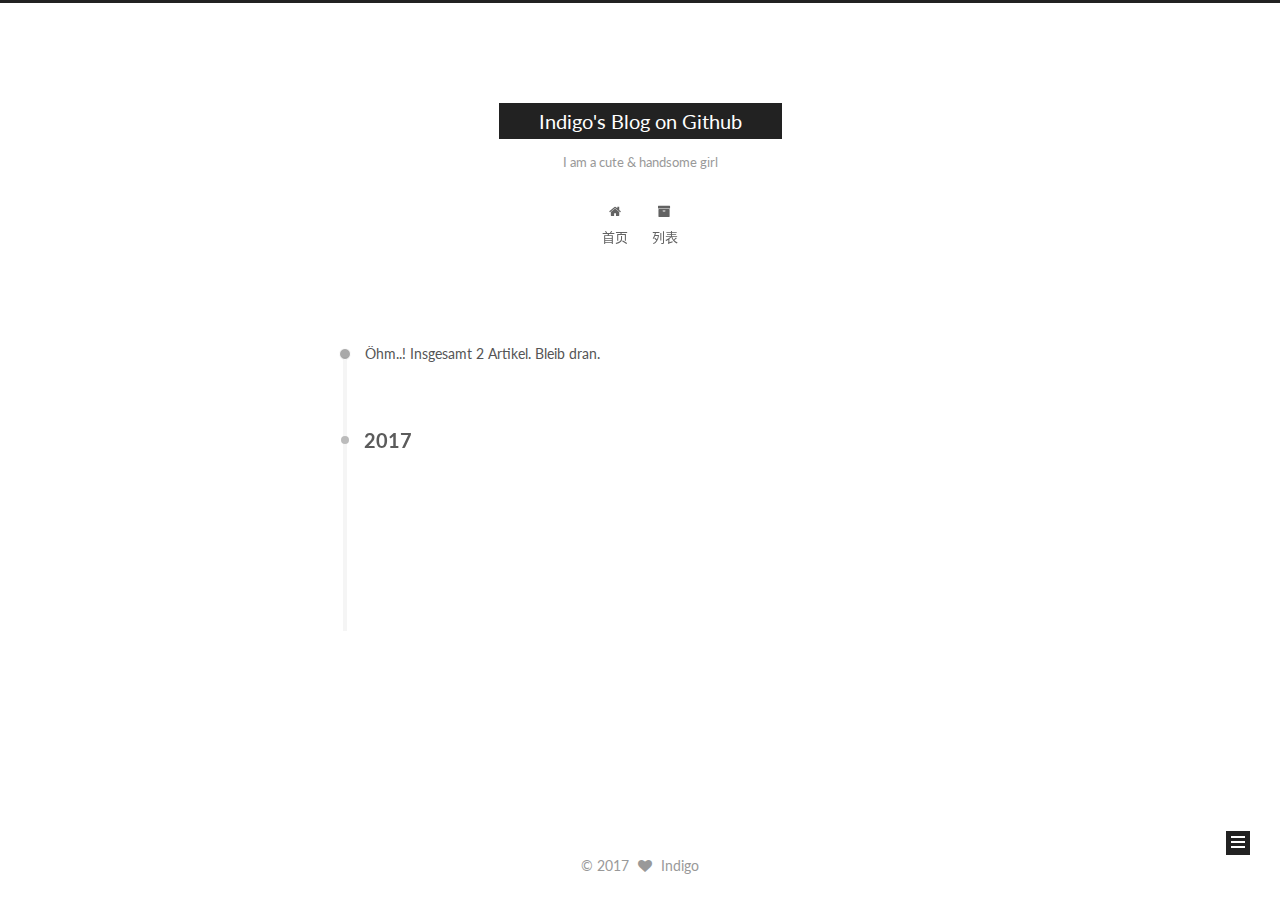
==== commit 56f8464d: "feat: 修改姓名+格式化" ====
--- a/archives/index.html
+++ b/archives/index.html
@@ -1,461 +1,191 @@
 <!doctype html>
-
-
-
-  
-
-
 <html class="theme-next muse use-motion" lang="zh-CN">
 <head>
   <meta charset="UTF-8"/>
-<meta http-equiv="X-UA-Compatible" content="IE=edge" />
-<meta name="viewport" content="width=device-width, initial-scale=1, maximum-scale=1"/>
-
-
-
-<meta http-equiv="Cache-Control" content="no-transform" />
-<meta http-equiv="Cache-Control" content="no-siteapp" />
-
-
-
-
-
-
-
-
-
-
-
-
-
-
-
-  
-  
+  <meta http-equiv="X-UA-Compatible" content="IE=edge" />
+  <meta name="viewport" content="width=device-width, initial-scale=1, maximum-scale=1"/>
+  <meta http-equiv="Cache-Control" content="no-transform" />
+  <meta http-equiv="Cache-Control" content="no-siteapp" />
   <link href="/lib/fancybox/source/jquery.fancybox.css?v=2.1.5" rel="stylesheet" type="text/css" />
-
-
-
-
-  
-  
-  
-  
-
-  
-    
-    
-  
-
-  
-
-  
-
-  
-
-  
-
-  
-    
-    
-    <link href="//fonts.googleapis.com/css?family=Lato:300,300italic,400,400italic,700,700italic&subset=latin,latin-ext" rel="stylesheet" type="text/css">
-  
-
-
-
-
-
-
-<link href="/lib/font-awesome/css/font-awesome.min.css?v=4.6.2" rel="stylesheet" type="text/css" />
-
-<link href="/css/main.css?v=5.1.0" rel="stylesheet" type="text/css" />
-
-
+  <link href="//fonts.googleapis.com/css?family=Lato:300,300italic,400,400italic,700,700italic&subset=latin,latin-ext" rel="stylesheet" type="text/css">
+  <link href="/lib/font-awesome/css/font-awesome.min.css?v=4.6.2" rel="stylesheet" type="text/css" />
+  <link href="/css/main.css?v=5.1.0" rel="stylesheet" type="text/css" />
   <meta name="keywords" content="Hexo, NexT" />
-
-
-
-
-
-
-
-
   <link rel="shortcut icon" type="image/x-icon" href="/favicon.ico?v=5.1.0" />
-
-
-
-
-
-
-<meta property="og:type" content="website">
-<meta property="og:title" content="Hammer&#39;s Blog on Github">
-<meta property="og:url" content="http://yoursite.com/archives/index.html">
-<meta property="og:site_name" content="Hammer&#39;s Blog on Github">
-<meta name="twitter:card" content="summary">
-<meta name="twitter:title" content="Hammer&#39;s Blog on Github">
-
-
-
-<script type="text/javascript" id="hexo.configurations">
-  var NexT = window.NexT || {};
-  var CONFIG = {
-    root: '/',
-    scheme: 'Muse',
-    sidebar: {"position":"left","display":"post","offset":12,"offset_float":0,"b2t":false,"scrollpercent":false},
-    fancybox: true,
-    motion: true,
-    duoshuo: {
-      userId: '0',
-      author: 'Author'
-    },
-    algolia: {
-      applicationID: '',
-      apiKey: '',
-      indexName: '',
-      hits: {"per_page":10},
-      labels: {"input_placeholder":"Search for Posts","hits_empty":"We didn't find any results for the search: ${query}","hits_stats":"${hits} results found in ${time} ms"}
-    }
-  };
-</script>
-
-
-
+  <meta property="og:type" content="website">
+  <meta property="og:title" content="Indigo&#39;s Blog on Github">
+  <meta property="og:url" content="http://yoursite.com/archives/index.html">
+  <meta property="og:site_name" content="Indigo&#39;s Blog on Github">
+  <meta name="twitter:card" content="summary">
+  <meta name="twitter:title" content="Indigo&#39;s Blog on Github">
+
+  <script type="text/javascript" id="hexo.configurations">
+    var NexT = window.NexT || {};
+    var CONFIG = {
+      root: '/',
+      scheme: 'Muse',
+      sidebar: {"position":"left","display":"post","offset":12,"offset_float":0,"b2t":false,"scrollpercent":false},
+      fancybox: true,
+      motion: true,
+      duoshuo: {
+        userId: '0',
+        author: 'Author'
+      },
+      algolia: {
+        applicationID: '',
+        apiKey: '',
+        indexName: '',
+        hits: {"per_page":10},
+        labels: {"input_placeholder":"Search for Posts","hits_empty":"We didn't find any results for the search: ${query}","hits_stats":"${hits} results found in ${time} ms"}
+      }
+    };
+  </script>
   <link rel="canonical" href="http://yoursite.com/archives/"/>
-
-
-
-
-
-  <title> Archiv | Hammer's Blog on Github </title>
+  <title> Archiv | Indigo's Blog on Github </title>
 </head>
-
 <body itemscope itemtype="http://schema.org/WebPage" lang="zh-CN">
-
-  
-
-
-
-
-
-
-
-
-
-
-
-
-
-
-  
-  
-    
-  
-
-  <div class="container sidebar-position-left  page-archive  ">
+  <div class="container sidebar-position-left  page-archive">
     <div class="headband"></div>
-
     <header id="header" class="header" itemscope itemtype="http://schema.org/WPHeader">
-      <div class="header-inner"><div class="site-brand-wrapper">
-  <div class="site-meta ">
-    
-
-    <div class="custom-logo-site-title">
-      <a href="/"  class="brand" rel="start">
-        <span class="logo-line-before"><i></i></span>
-        <span class="site-title">Hammer's Blog on Github</span>
-        <span class="logo-line-after"><i></i></span>
-      </a>
-    </div>
-      
-        <p class="site-subtitle">I am a cute & handsome girl</p>
-      
-  </div>
-
-  <div class="site-nav-toggle">
-    <button>
-      <span class="btn-bar"></span>
-      <span class="btn-bar"></span>
-      <span class="btn-bar"></span>
-    </button>
-  </div>
-</div>
-
-<nav class="site-nav">
-  
-
-  
-    <ul id="menu" class="menu">
-      
-        
-        <li class="menu-item menu-item-home">
-          <a href="/" rel="section">
-            
-              <i class="menu-item-icon fa fa-fw fa-home"></i> <br />
-            
-            Startseite
-          </a>
-        </li>
-      
-        
-        <li class="menu-item menu-item-archives">
-          <a href="/archives" rel="section">
-            
-              <i class="menu-item-icon fa fa-fw fa-archive"></i> <br />
-            
-            Archiv
-          </a>
-        </li>
-      
-        
-        <li class="menu-item menu-item-tags">
-          <a href="/tags" rel="section">
-            
-              <i class="menu-item-icon fa fa-fw fa-tags"></i> <br />
-            
-            Tags
-          </a>
-        </li>
-      
-
-      
-    </ul>
-  
-
-  
-</nav>
-
-
-
- </div>
+      <div class="header-inner">
+        <div class="site-brand-wrapper">
+          <div class="site-meta ">
+            <div class="custom-logo-site-title">
+              <a href="/" class="brand" rel="start">
+                <span class="logo-line-before"><i></i></span>
+                <span class="site-title">Indigo's Blog on Github</span>
+                <span class="logo-line-after"><i></i></span>
+              </a>
+            </div>
+            <p class="site-subtitle">I am a cute & handsome girl</p>
+          </div>
+
+          <div class="site-nav-toggle">
+            <button>
+              <span class="btn-bar"></span>
+              <span class="btn-bar"></span>
+              <span class="btn-bar"></span>
+            </button>
+          </div>
+        </div>
+
+        <nav class="site-nav">
+          <ul id="menu" class="menu">
+            <li class="menu-item menu-item-home">
+              <a href="/" rel="section">
+                <i class="menu-item-icon fa fa-fw fa-home"></i> <br />
+                首页
+              </a>
+            </li>
+
+            <li class="menu-item menu-item-archives">
+              <a href="/archives" rel="section">
+                  <i class="menu-item-icon fa fa-fw fa-archive"></i> <br />
+                列表
+              </a>
+            </li>
+          </ul>
+        </nav>
+      </div>
     </header>
 
     <main id="main" class="main">
       <div class="main-inner">
         <div class="content-wrap">
           <div id="content" class="content">
-            
-
-  <section id="posts" class="posts-collapse">
-    <span class="archive-move-on"></span>
-
-    <span class="archive-page-counter">
-      
-      
-      
-        
-      
-      Öhm..! Insgesamt 2 Artikel. Bleib dran.
-    </span>
-
-    
-
-      
-      
-      
-
-      
-        
-        <div class="collection-title">
-          <h2 class="archive-year motion-element" id="archive-year-2017">2017</h2>
-        </div>
-      
-      
-
-      
-
-  <article class="post post-type-normal" itemscope itemtype="http://schema.org/Article">
-    <header class="post-header">
-
-      <h1 class="post-title">
-        
-            <a class="post-title-link" href="/2017/05/23/hello-world/" itemprop="url">
-              
-                <span itemprop="name">Hello World</span>
-              
-            </a>
-        
-      </h1>
-
-      <div class="post-meta">
-        <time class="post-time" itemprop="dateCreated"
-              datetime="2017-05-23T15:39:12+08:00"
-              content="2017-05-23" >
-          05-23
-        </time>
-      </div>
-
-    </header>
-  </article>
-
-
-
-    
-
-      
-      
-      
-
-      
-      
-
-      
-
-  <article class="post post-type-normal" itemscope itemtype="http://schema.org/Article">
-    <header class="post-header">
-
-      <h1 class="post-title">
-        
-            <a class="post-title-link" href="/2017/03/28/emotions/" itemprop="url">
-              
-                <span itemprop="name">emotions</span>
-              
-            </a>
-        
-      </h1>
-
-      <div class="post-meta">
-        <time class="post-time" itemprop="dateCreated"
-              datetime="2017-03-28T16:47:50+08:00"
-              content="2017-03-28" >
-          03-28
-        </time>
-      </div>
-
-    </header>
-  </article>
-
-
-
-    
-
-  </section>
-
-  
-
-
-
-          </div>
-          
-
-
-          
-
-        </div>
-        
-          
-  
-  <div class="sidebar-toggle">
-    <div class="sidebar-toggle-line-wrap">
-      <span class="sidebar-toggle-line sidebar-toggle-line-first"></span>
-      <span class="sidebar-toggle-line sidebar-toggle-line-middle"></span>
-      <span class="sidebar-toggle-line sidebar-toggle-line-last"></span>
-    </div>
-  </div>
-
-  <aside id="sidebar" class="sidebar">
-    <div class="sidebar-inner">
-
-      
-
-      
-
-      <section class="site-overview sidebar-panel sidebar-panel-active">
-        <div class="site-author motion-element" itemprop="author" itemscope itemtype="http://schema.org/Person">
-          <img class="site-author-image" itemprop="image"
-               src="/images/avatar.gif"
-               alt="Hammer" />
-          <p class="site-author-name" itemprop="name">Hammer</p>
-           
-              <p class="site-description motion-element" itemprop="description"></p>
-          
-        </div>
-        <nav class="site-state motion-element">
-
-          
-            <div class="site-state-item site-state-posts">
-              <a href="/archives">
-                <span class="site-state-item-count">2</span>
-                <span class="site-state-item-name">Artikel</span>
-              </a>
-            </div>
-          
-
-          
-
-          
-
-        </nav>
-
-        
-
-        <div class="links-of-author motion-element">
-          
-        </div>
-
-        
-        
-
-        
-        
-
-        
-
-
-      </section>
-
-      
-
-      
-
-    </div>
-  </aside>
-
-
-        
+            <section id="posts" class="posts-collapse">
+              <span class="archive-move-on"></span>
+              <span class="archive-page-counter">
+                Öhm..! Insgesamt 2 Artikel. Bleib dran.
+              </span>
+              <div class="collection-title">
+                <h2 class="archive-year motion-element" id="archive-year-2017">2017</h2>
+              </div>
+              <article class="post post-type-normal" itemscope itemtype="http://schema.org/Article">
+                <header class="post-header">
+                  <h1 class="post-title">
+                    <a class="post-title-link" href="/2017/05/23/hello-world/" itemprop="url">
+                      <span itemprop="name">Hello World</span>
+                    </a>
+                  </h1>
+
+                  <div class="post-meta">
+                    <time class="post-time" itemprop="dateCreated" datetime="2017-05-23T15:39:12+08:00" content="2017-05-23" >
+                      05-23
+                    </time>
+                  </div>
+
+                </header>
+              </article>
+              <article class="post post-type-normal" itemscope itemtype="http://schema.org/Article">
+                <header class="post-header">
+                  <h1 class="post-title">
+                    <a class="post-title-link" href="/2017/03/28/emotions/" itemprop="url">
+                      <span itemprop="name">emotions</span>
+                    </a>
+                  </h1>
+                  <div class="post-meta">
+                    <time class="post-time" itemprop="dateCreated"
+                          datetime="2017-03-28T16:47:50+08:00"
+                          content="2017-03-28" >
+                      03-28
+                    </time>
+                  </div>
+                </header>
+              </article>
+            </section>
+          </div>
+        </div>
+        <div class="sidebar-toggle">
+          <div class="sidebar-toggle-line-wrap">
+            <span class="sidebar-toggle-line sidebar-toggle-line-first"></span>
+            <span class="sidebar-toggle-line sidebar-toggle-line-middle"></span>
+            <span class="sidebar-toggle-line sidebar-toggle-line-last"></span>
+          </div>
+        </div>
+
+        <aside id="sidebar" class="sidebar">
+          <div class="sidebar-inner">
+            <section class="site-overview sidebar-panel sidebar-panel-active">
+              <div class="site-author motion-element" itemprop="author" itemscope itemtype="http://schema.org/Person">
+                <img class="site-author-image" itemprop="image"
+                    src="/images/avatar.gif"
+                    alt="Indigo" />
+                <p class="site-author-name" itemprop="name">Indigo</p>
+                <p class="site-description motion-element" itemprop="description"></p>
+              </div>
+              <nav class="site-state motion-element">
+                  <div class="site-state-item site-state-posts">
+                    <a href="/archives">
+                      <span class="site-state-item-count">2</span>
+                      <span class="site-state-item-name">Artikel</span>
+                    </a>
+                  </div>
+              </nav>
+              <div class="links-of-author motion-element"></div>
+            </section>
+          </div>
+        </aside>
       </div>
     </main>
 
     <footer id="footer" class="footer">
       <div class="footer-inner">
         <div class="copyright" >
-  
-  &copy; 
-  <span itemprop="copyrightYear">2017</span>
-  <span class="with-love">
-    <i class="fa fa-heart"></i>
-  </span>
-  <span class="author" itemprop="copyrightHolder">Hammer</span>
-</div>
-
-
-<div class="powered-by">
-  Erstellt mit  <a class="theme-link" href="https://hexo.io">Hexo</a>
-</div>
-
-<div class="theme-info">
-  Theme -
-  <a class="theme-link" href="https://github.com/iissnan/hexo-theme-next">
-    NexT.Muse
-  </a>
-</div>
-
-
-        
-
-        
+          &copy;
+          <span itemprop="copyrightYear">2017</span>
+          <span class="with-love">
+            <i class="fa fa-heart"></i>
+          </span>
+          <span class="author" itemprop="copyrightHolder">Indigo</span>
+        </div>
       </div>
     </footer>
 
-    
-      <div class="back-to-top">
-        <i class="fa fa-arrow-up"></i>
-        
-      </div>
-    
-
+    <div class="back-to-top">
+      <i class="fa fa-arrow-up"></i>
+    </div>
   </div>
-
-  
 
 <script type="text/javascript">
   if (Object.prototype.toString.call(window.Promise) !== '[object Function]') {
@@ -463,113 +193,18 @@
   }
 </script>
 
-
-
-
-
-
-
-
-
-  
-
-
-
-
-
-
-  
   <script type="text/javascript" src="/lib/jquery/index.js?v=2.1.3"></script>
-
-  
   <script type="text/javascript" src="/lib/fastclick/lib/fastclick.min.js?v=1.0.6"></script>
-
-  
   <script type="text/javascript" src="/lib/jquery_lazyload/jquery.lazyload.js?v=1.9.7"></script>
-
-  
   <script type="text/javascript" src="/lib/velocity/velocity.min.js?v=1.2.1"></script>
-
-  
   <script type="text/javascript" src="/lib/velocity/velocity.ui.min.js?v=1.2.1"></script>
-
-  
   <script type="text/javascript" src="/lib/fancybox/source/jquery.fancybox.pack.js?v=2.1.5"></script>
-
-
-  
-
-
   <script type="text/javascript" src="/js/src/utils.js?v=5.1.0"></script>
-
   <script type="text/javascript" src="/js/src/motion.js?v=5.1.0"></script>
-
-
-
-  
-  
-
-  
-  
     <script type="text/javascript" id="motion.page.archive">
       $('.archive-year').velocity('transition.slideLeftIn');
     </script>
-  
-
-
-  
-
-
   <script type="text/javascript" src="/js/src/bootstrap.js?v=5.1.0"></script>
-
-
-
-  
-
-
-  
-
-
-
-
-	
-
-
-
-
-
-  
-
-
-
-
-
-  
-
-
-
-
-
-  
-
-
-
-
-
-
-  
-
-
-
-
-
-  
-
-  
-
-  
-
-  
 
 </body>
 </html>
